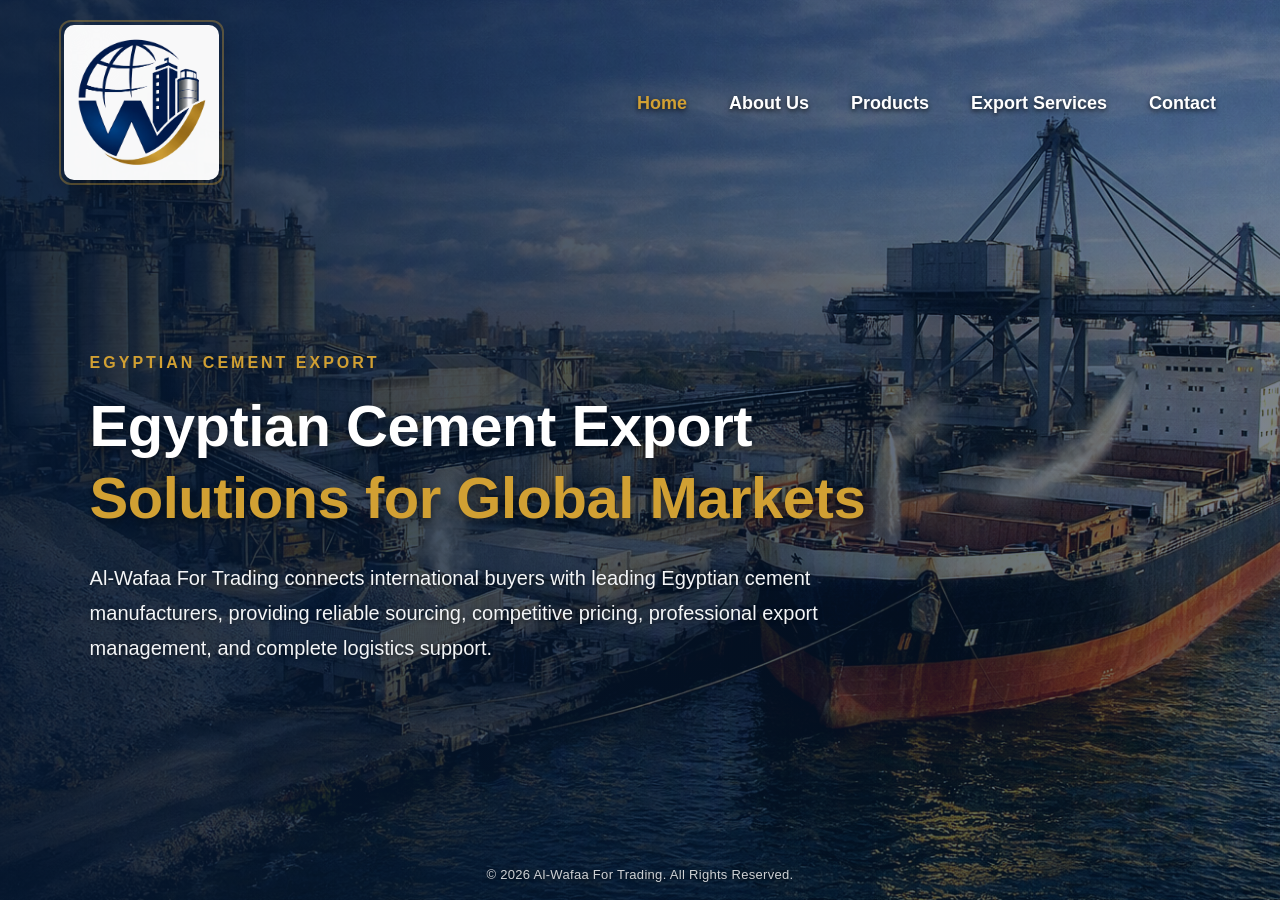
==== index.html @ b7f9a83c "Add files via upload" ====
<!DOCTYPE html>
<html lang="en">

<head>

    <meta charset="UTF-8">

    <meta name="viewport"
          content="width=device-width, initial-scale=1.0">

    <title>
        Al-Wafaa For Trading | Egyptian Cement Export
    </title>

    <meta name="description"
          content="Al-Wafaa For Trading connects international buyers with leading Egyptian cement manufacturers, providing reliable sourcing, competitive pricing, professional export management, and complete logistics support.">

    <link rel="stylesheet" href="style.css">

</head>


<body>

    <!-- =================================================
         FULL-SCREEN HOMEPAGE
         ================================================= -->

    <main class="hero">


        <!-- =================================================
             HERO BACKGROUND OVERLAY
             ================================================= -->

        <div class="hero-overlay"></div>


        <!-- =================================================
             NAVIGATION
             ================================================= -->

        <nav class="navigation">


            <!-- LOGO -->

            <a href="index.html"
               class="logo"
               aria-label="Al-Wafaa For Trading Home">

                <img src="images/logo.png"
                     alt="Al-Wafaa For Trading Logo">

            </a>


            <!-- NAVIGATION LINKS -->

            <div class="nav-links">

                <a href="index.html"
                   class="active">
                    Home
                </a>

                <a href="about.html">
                    About Us
                </a>

                <a href="products.html">
                    Products
                </a>

                <a href="services.html">
                    Export Services
                </a>

                <a href="contact.html">
                    Contact
                </a>

            </div>

        </nav>


        <!-- =================================================
             HERO CONTENT
             ================================================= -->

        <div class="hero-content">

            <div class="hero-text">


                <!-- SMALL LABEL -->

                <div class="hero-label">
                    EGYPTIAN CEMENT EXPORT
                </div>


                <!-- MAIN HEADING -->

                <h1>

                    Egyptian Cement Export

                    <span>
                        Solutions for Global Markets
                    </span>

                </h1>


                <!-- COMPANY DESCRIPTION -->

                <p>
                    Al-Wafaa For Trading connects international
                    buyers with leading Egyptian cement manufacturers,
                    providing reliable sourcing, competitive pricing,
                    professional export management, and complete
                    logistics support.
                </p>


            </div>

        </div>


        <!-- =================================================
             COPYRIGHT
             ================================================= -->

        <div class="copyright">

            © 2026 Al-Wafaa For Trading. All Rights Reserved.

        </div>


    </main>


</body>

</html>
---- style.css ----
/* =====================================================
   AL-WAFAA FOR TRADING
   FULL-SCREEN HOMEPAGE
   ===================================================== */


/* =====================================================
   GENERAL
   ===================================================== */

* {
    margin: 0;
    padding: 0;
    box-sizing: border-box;
}

html,
body {
    width: 100%;
    min-height: 100%;
}

html {
    scroll-behavior: smooth;
}

body {
    font-family: Arial, Helvetica, sans-serif;

    background: #071d3d;

    color: #ffffff;
}

a {
    text-decoration: none;
}


/* =====================================================
   FULL-SCREEN HERO
   ===================================================== */

.hero {

    position: relative;

    width: 100%;

    min-height: 100vh;

    overflow: hidden;

    background-image:
        url("images/cement-port.jpg");

    background-size: cover;

    background-position: center center;

    background-repeat: no-repeat;

    color: #ffffff;
}


/* =====================================================
   DARK BACKGROUND OVERLAY
   ===================================================== */

.hero-overlay {

    position: absolute;

    inset: 0;

    background:
        linear-gradient(
            90deg,
            rgba(5, 24, 50, 0.88) 0%,
            rgba(5, 24, 50, 0.70) 45%,
            rgba(5, 24, 50, 0.52) 100%
        );

    z-index: 1;
}


/* =====================================================
   NAVIGATION
   ===================================================== */

.navigation {

    position: absolute;

    top: 25px;

    left: 0;

    width: 100%;

    height: 155px;

    padding-left: 5%;

    padding-right: 5%;

    display: flex;

    align-items: center;

    justify-content: space-between;

    z-index: 10;
}


/* =====================================================
   LOGO
   ===================================================== */

.logo {

    position: relative;

    width: 155px;

    height: 155px;

    display: flex;

    align-items: center;

    justify-content: center;

    background: rgba(255, 255, 255, 0.97);

    border-radius: 10px;

    padding: 10px;

    flex-shrink: 0;

    overflow: visible;

    animation:
        logoFloat 4s ease-in-out infinite;

    box-shadow:
        0 8px 25px rgba(0, 0, 0, 0.30);
}


/* =====================================================
   LOGO IMAGE
   ===================================================== */

.logo img {

    position: relative;

    z-index: 2;

    width: 135px;

    height: 135px;

    object-fit: contain;

    display: block;
}


/* =====================================================
   GOLD GLOW AROUND LOGO
   ===================================================== */

.logo::before {

    content: "";

    position: absolute;

    inset: -5px;

    border-radius: 12px;

    border: 2px solid rgba(209, 160, 51, 0.65);

    opacity: 0.55;

    animation:
        logoGlow 3s ease-in-out infinite;

    z-index: 0;
}


/* =====================================================
   SOFT LIGHT EFFECT
   ===================================================== */

.logo::after {

    content: "";

    position: absolute;

    width: 35px;

    height: 35px;

    top: 15px;

    left: 15px;

    border-radius: 50%;

    background: rgba(255, 255, 255, 0.70);

    filter: blur(15px);

    opacity: 0.35;

    animation:
        logoLight 4s ease-in-out infinite;

    z-index: 1;
}


/* =====================================================
   LOGO FLOATING ANIMATION
   ===================================================== */

@keyframes logoFloat {

    0% {
        transform: translateY(0);
    }

    50% {
        transform: translateY(-9px);
    }

    100% {
        transform: translateY(0);
    }
}


/* =====================================================
   LOGO GOLD GLOW ANIMATION
   ===================================================== */

@keyframes logoGlow {

    0% {
        opacity: 0.35;

        transform: scale(1);
    }

    50% {
        opacity: 0.80;

        transform: scale(1.025);
    }

    100% {
        opacity: 0.35;

        transform: scale(1);
    }
}


/* =====================================================
   LOGO LIGHT MOVEMENT
   ===================================================== */

@keyframes logoLight {

    0% {
        transform: translate(0, 0);

        opacity: 0.20;
    }

    50% {
        transform: translate(80px, 80px);

        opacity: 0.45;
    }

    100% {
        transform: translate(0, 0);

        opacity: 0.20;
    }
}


/* =====================================================
   NAVIGATION LINKS
   ===================================================== */

.nav-links {

    display: flex;

    align-items: center;

    justify-content: flex-end;

    gap: 42px;

    margin-left: auto;
}


.nav-links a {

    color: #ffffff;

    font-size: 18px;

    font-weight: 600;

    line-height: 1;

    white-space: nowrap;

    padding: 10px 0;

    text-shadow:
        0 2px 5px rgba(0, 0, 0, 0.75);

    transition:
        color 0.3s ease,
        transform 0.3s ease;
}


/* Navigation hover */

.nav-links a:hover {

    color: #d1a033;

    transform: translateY(-2px);
}


/* Active page */

.nav-links a.active {

    color: #d1a033;
}


/* =====================================================
   HERO CONTENT
   ===================================================== */

.hero-content {

    position: relative;

    z-index: 5;

    width: 100%;

    min-height: 100vh;

    display: flex;

    align-items: center;

    justify-content: flex-start;

    padding:
        190px
        7%
        70px;
}


/* =====================================================
   HERO TEXT
   ===================================================== */

.hero-text {

    width: 100%;

    max-width: 900px;
}


/* =====================================================
   HERO LABEL
   ===================================================== */

.hero-label {

    display: inline-block;

    margin-bottom: 22px;

    color: #d1a033;

    font-size: 16px;

    font-weight: 700;

    letter-spacing: 3px;

    text-transform: uppercase;
}


/* =====================================================
   HERO MAIN TITLE
   ===================================================== */

.hero h1 {

    margin-bottom: 30px;

    color: #ffffff;

    font-size: 58px;

    font-weight: 700;

    line-height: 1.12;

    letter-spacing: -0.5px;

    max-width: 900px;

    text-shadow:
        0 3px 10px rgba(0, 0, 0, 0.45);
}


/* Gold second line */

.hero h1 span {

    display: block;

    color: #d1a033;

    margin-top: 7px;
}


/* =====================================================
   HERO DESCRIPTION
   ===================================================== */

.hero p {

    max-width: 790px;

    color: #f3f5f7;

    font-size: 20px;

    line-height: 1.75;

    font-weight: 400;

    text-shadow:
        0 1px 4px rgba(0, 0, 0, 0.50);
}


/* =====================================================
   COPYRIGHT
   ===================================================== */

.copyright {

    position: absolute;

    bottom: 18px;

    left: 0;

    width: 100%;

    text-align: center;

    z-index: 10;

    color: rgba(255, 255, 255, 0.80);

    font-size: 13px;

    font-weight: 400;

    letter-spacing: 0.3px;

    text-shadow:
        0 1px 4px rgba(0, 0, 0, 0.70);
}


/* =====================================================
   LARGE DESKTOP
   ===================================================== */

@media (min-width: 1400px) {

    .navigation {

        top: 30px;

        padding-left: 6%;

        padding-right: 6%;
    }


    /* Larger logo */

    .logo {

        width: 165px;

        height: 165px;
    }


    .logo img {

        width: 145px;

        height: 145px;
    }


    /* Larger navigation */

    .nav-links {

        gap: 48px;
    }


    .nav-links a {

        font-size: 19px;
    }


    /* Hero */

    .hero-content {

        padding-left: 8%;
    }


    .hero h1 {

        font-size: 64px;
    }


    .hero p {

        font-size: 21px;

        max-width: 850px;
    }
}


/* =====================================================
   TABLET
   ===================================================== */

@media (max-width: 1100px) {

    .navigation {

        top: 20px;

        height: 130px;

        padding-left: 4%;

        padding-right: 4%;
    }


    /* Logo */

    .logo {

        width: 125px;

        height: 125px;

        padding: 8px;
    }


    .logo img {

        width: 109px;

        height: 109px;
    }


    /* Navigation */

    .nav-links {

        gap: 25px;
    }


    .nav-links a {

        font-size: 16px;
    }


    /* Hero */

    .hero-content {

        padding:
            165px
            6%
            60px;
    }


    .hero h1 {

        font-size: 46px;
    }


    .hero p {

        font-size: 18px;

        max-width: 700px;
    }
}


/* =====================================================
   SMALL TABLET
   ===================================================== */

@media (max-width: 850px) {

    .navigation {

        height: 110px;
    }


    .logo {

        width: 105px;

        height: 105px;
    }


    .logo img {

        width: 91px;

        height: 91px;
    }


    .nav-links {

        gap: 18px;
    }


    .nav-links a {

        font-size: 14px;
    }


    .hero-content {

        padding-top: 145px;
    }


    .hero h1 {

        font-size: 40px;
    }
}


/* =====================================================
   MOBILE
   ===================================================== */

@media (max-width: 700px) {

    .hero {

        min-height: 100vh;

        background-position: 60% center;
    }


    /* Navigation */

    .navigation {

        top: 15px;

        height: 100px;

        padding-left: 5%;

        padding-right: 5%;

        justify-content: flex-start;
    }


    /* Logo */

    .logo {

        width: 105px;

        height: 105px;

        padding: 7px;

        border-radius: 6px;
    }


    .logo img {

        width: 91px;

        height: 91px;
    }


    /* Hide desktop navigation */

    .nav-links {

        display: none;
    }


    /* Hero */

    .hero-content {

        min-height: 100vh;

        padding:
            145px
            8%
            50px;

        align-items: center;
    }


    /* Label */

    .hero-label {

        font-size: 11px;

        letter-spacing: 2px;

        margin-bottom: 15px;
    }


    /* Heading */

    .hero h1 {

        font-size: 35px;

        line-height: 1.18;

        margin-bottom: 20px;

        letter-spacing: 0;
    }


    .hero h1 span {

        margin-top: 5px;
    }


    /* Description */

    .hero p {

        font-size: 16px;

        line-height: 1.7;

        max-width: 100%;
    }


    /* Copyright */

    .copyright {

        bottom: 12px;

        padding: 0 15px;

        font-size: 11px;
    }
}


/* =====================================================
   VERY SMALL MOBILE
   ===================================================== */

@media (max-width: 400px) {

    .logo {

        width: 90px;

        height: 90px;
    }


    .logo img {

        width: 78px;

        height: 78px;
    }


    .hero-content {

        padding-left: 7%;

        padding-right: 7%;
    }


    .hero h1 {

        font-size: 30px;
    }


    .hero p {

        font-size: 15px;
    }
}


/* =====================================================
   ACCESSIBILITY
   Disable animations when requested by the browser
   ===================================================== */

@media (prefers-reduced-motion: reduce) {

    .logo,
    .logo::before,
    .logo::after {

        animation: none;
    }


    .nav-links a {

        transition: none;
    }
}
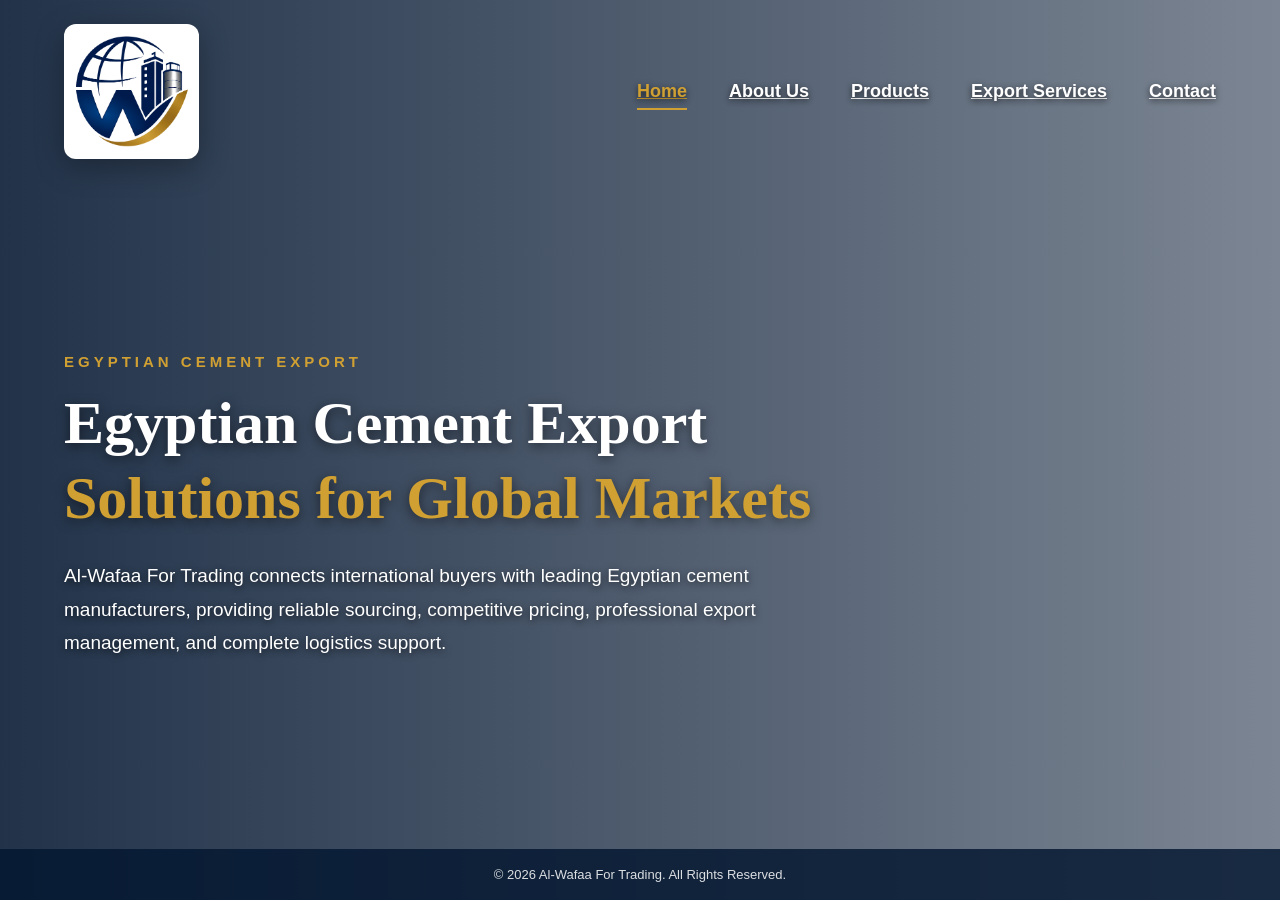
==== commit 48c1c4fe: "Add files via upload" ====
--- a/index.html
+++ b/index.html
@@ -8,12 +8,10 @@
     <meta name="viewport"
           content="width=device-width, initial-scale=1.0">
 
-    <title>
-        Al-Wafaa For Trading | Egyptian Cement Export
-    </title>
+    <title>Al-Wafaa For Trading | Egyptian Cement Export</title>
 
     <meta name="description"
-          content="Al-Wafaa For Trading connects international buyers with leading Egyptian cement manufacturers, providing reliable sourcing, competitive pricing, professional export management, and complete logistics support.">
+          content="Al-Wafaa For Trading connects international buyers with leading Egyptian cement manufacturers, providing reliable sourcing, competitive pricing, professional export management and complete logistics support.">
 
     <link rel="stylesheet" href="style.css">
 
@@ -22,32 +20,32 @@
 
 <body>
 
-    <!-- =================================================
-         FULL-SCREEN HOMEPAGE
-         ================================================= -->
-
-    <main class="hero">
-
-
-        <!-- =================================================
-             HERO BACKGROUND OVERLAY
-             ================================================= -->
-
-        <div class="hero-overlay"></div>
-
-
-        <!-- =================================================
-             NAVIGATION
-             ================================================= -->
-
-        <nav class="navigation">
+
+<!-- =====================================================
+     HERO / MAIN PAGE
+     ===================================================== -->
+
+<section class="hero">
+
+
+    <!-- Background overlay -->
+
+    <div class="hero-overlay"></div>
+
+
+
+    <!-- =================================================
+         HEADER
+         ================================================= -->
+
+    <header class="header">
+
+        <div class="nav-container">
 
 
             <!-- LOGO -->
 
-            <a href="index.html"
-               class="logo"
-               aria-label="Al-Wafaa For Trading Home">
+            <a href="index.html" class="logo">
 
                 <img src="images/logo.png"
                      alt="Al-Wafaa For Trading Logo">
@@ -55,95 +53,227 @@
             </a>
 
 
-            <!-- NAVIGATION LINKS -->
-
-            <div class="nav-links">
+
+            <!-- DESKTOP NAVIGATION -->
+
+            <nav class="navigation"
+                 id="mainNavigation">
 
                 <a href="index.html"
                    class="active">
+
                     Home
+
                 </a>
 
                 <a href="about.html">
+
                     About Us
+
                 </a>
 
                 <a href="products.html">
+
                     Products
+
                 </a>
 
                 <a href="services.html">
+
                     Export Services
+
                 </a>
 
                 <a href="contact.html">
+
                     Contact
-                </a>
-
-            </div>
-
-        </nav>
-
-
-        <!-- =================================================
-             HERO CONTENT
-             ================================================= -->
-
-        <div class="hero-content">
-
-            <div class="hero-text">
-
-
-                <!-- SMALL LABEL -->
-
-                <div class="hero-label">
-                    EGYPTIAN CEMENT EXPORT
-                </div>
-
-
-                <!-- MAIN HEADING -->
-
-                <h1>
-
-                    Egyptian Cement Export
-
-                    <span>
-                        Solutions for Global Markets
-                    </span>
-
-                </h1>
-
-
-                <!-- COMPANY DESCRIPTION -->
-
-                <p>
-                    Al-Wafaa For Trading connects international
-                    buyers with leading Egyptian cement manufacturers,
-                    providing reliable sourcing, competitive pricing,
-                    professional export management, and complete
-                    logistics support.
-                </p>
-
-
-            </div>
+
+                </a>
+
+            </nav>
+
+
+
+            <!-- MOBILE MENU BUTTON -->
+
+            <button class="menu-toggle"
+                    id="menuToggle"
+                    aria-label="Open navigation menu"
+                    aria-expanded="false">
+
+                <span></span>
+                <span></span>
+                <span></span>
+
+            </button>
+
 
         </div>
 
-
-        <!-- =================================================
-             COPYRIGHT
-             ================================================= -->
-
-        <div class="copyright">
-
-            © 2026 Al-Wafaa For Trading. All Rights Reserved.
+    </header>
+
+
+
+    <!-- =================================================
+         MOBILE MENU
+         ================================================= -->
+
+    <div class="mobile-menu"
+         id="mobileMenu">
+
+        <a href="index.html"
+           class="active">
+
+            Home
+
+        </a>
+
+        <a href="about.html">
+
+            About Us
+
+        </a>
+
+        <a href="products.html">
+
+            Products
+
+        </a>
+
+        <a href="services.html">
+
+            Export Services
+
+        </a>
+
+        <a href="contact.html">
+
+            Contact
+
+        </a>
+
+    </div>
+
+
+
+    <!-- =================================================
+         HERO CONTENT
+         ================================================= -->
+
+    <main class="hero-content">
+
+        <div class="hero-text">
+
+
+            <span class="hero-label">
+
+                EGYPTIAN CEMENT EXPORT
+
+            </span>
+
+
+
+            <h1>
+
+                Egyptian Cement Export
+
+                <span>
+
+                    Solutions for Global Markets
+
+                </span>
+
+            </h1>
+
+
+
+            <p>
+
+                Al-Wafaa For Trading connects international
+                buyers with leading Egyptian cement
+                manufacturers, providing reliable sourcing,
+                competitive pricing, professional export
+                management, and complete logistics support.
+
+            </p>
+
 
         </div>
 
-
     </main>
 
 
+
+    <!-- =================================================
+         COPYRIGHT
+         ================================================= -->
+
+    <div class="copyright">
+
+        © 2026 Al-Wafaa For Trading. All Rights Reserved.
+
+    </div>
+
+
+</section>
+
+
+
+<!-- =====================================================
+     MOBILE MENU SCRIPT
+     ===================================================== -->
+
+<script>
+
+const menuToggle =
+    document.getElementById("menuToggle");
+
+const mobileMenu =
+    document.getElementById("mobileMenu");
+
+
+menuToggle.addEventListener("click", function () {
+
+    const isOpen =
+        mobileMenu.classList.toggle("open");
+
+    menuToggle.classList.toggle("open");
+
+    menuToggle.setAttribute(
+        "aria-expanded",
+        isOpen
+    );
+
+});
+
+
+
+/* Close menu after selecting a page */
+
+const mobileLinks =
+    mobileMenu.querySelectorAll("a");
+
+
+mobileLinks.forEach(function(link) {
+
+    link.addEventListener("click", function() {
+
+        mobileMenu.classList.remove("open");
+
+        menuToggle.classList.remove("open");
+
+        menuToggle.setAttribute(
+            "aria-expanded",
+            "false"
+        );
+
+    });
+
+});
+
+</script>
+
+
 </body>
 
 </html>
--- a/style.css
+++ b/style.css
@@ -1,44 +1,46 @@
 /* =====================================================
    AL-WAFAA FOR TRADING
-   FULL-SCREEN HOMEPAGE
-   ===================================================== */
-
-
-/* =====================================================
-   GENERAL
-   ===================================================== */
+   HOME PAGE
+   RESPONSIVE VERSION
+   ===================================================== */
+
 
 * {
+
     margin: 0;
+
     padding: 0;
+
     box-sizing: border-box;
-}
-
-html,
+
+}
+
+
+html {
+
+    scroll-behavior: smooth;
+
+}
+
+
 body {
+
     width: 100%;
+
     min-height: 100%;
-}
-
-html {
-    scroll-behavior: smooth;
-}
-
-body {
-    font-family: Arial, Helvetica, sans-serif;
-
-    background: #071d3d;
-
-    color: #ffffff;
-}
-
-a {
-    text-decoration: none;
-}
-
-
-/* =====================================================
-   FULL-SCREEN HERO
+
+    overflow-x: hidden;
+
+    font-family:
+        Arial,
+        Helvetica,
+        sans-serif;
+
+}
+
+
+/* =====================================================
+   HERO
    ===================================================== */
 
 .hero {
@@ -51,8 +53,14 @@
 
     overflow: hidden;
 
+    display: flex;
+
+    flex-direction: column;
+
+    justify-content: space-between;
+
     background-image:
-        url("images/cement-port.jpg");
+        url("images/hero.png");
 
     background-size: cover;
 
@@ -60,851 +68,856 @@
 
     background-repeat: no-repeat;
 
-    color: #ffffff;
-}
-
-
-/* =====================================================
-   DARK BACKGROUND OVERLAY
-   ===================================================== */
+}
+
+
+/* Dark overlay */
 
 .hero-overlay {
 
     position: absolute;
 
     inset: 0;
+
+    z-index: 1;
 
     background:
         linear-gradient(
             90deg,
-            rgba(5, 24, 50, 0.88) 0%,
-            rgba(5, 24, 50, 0.70) 45%,
-            rgba(5, 24, 50, 0.52) 100%
+            rgba(3, 22, 48, 0.88),
+            rgba(3, 22, 48, 0.52)
         );
 
-    z-index: 1;
-}
-
-
-/* =====================================================
-   NAVIGATION
+}
+
+
+/* =====================================================
+   HEADER
+   ===================================================== */
+
+.header {
+
+    position: relative;
+
+    z-index: 20;
+
+    width: 100%;
+
+    padding: 24px 5%;
+
+}
+
+
+.nav-container {
+
+    width: 100%;
+
+    max-width: 1400px;
+
+    margin: auto;
+
+    display: flex;
+
+    align-items: center;
+
+    justify-content: space-between;
+
+}
+
+
+/* =====================================================
+   LOGO
+   ===================================================== */
+
+.logo {
+
+    width: 135px;
+
+    height: 135px;
+
+    padding: 8px;
+
+    display: flex;
+
+    align-items: center;
+
+    justify-content: center;
+
+    background: #ffffff;
+
+    border-radius: 12px;
+
+    box-shadow:
+        0 8px 30px rgba(0, 0, 0, 0.30);
+
+    transition:
+        transform 0.3s ease,
+        box-shadow 0.3s ease;
+
+}
+
+
+.logo:hover {
+
+    transform: translateY(-4px);
+
+    box-shadow:
+        0 12px 35px rgba(0, 0, 0, 0.40);
+
+}
+
+
+.logo img {
+
+    display: block;
+
+    width: 100%;
+
+    height: 100%;
+
+    object-fit: contain;
+
+}
+
+
+
+/* =====================================================
+   DESKTOP NAVIGATION
    ===================================================== */
 
 .navigation {
 
+    display: flex;
+
+    align-items: center;
+
+    gap: 42px;
+
+}
+
+
+.navigation a {
+
+    position: relative;
+
+    color: #ffffff;
+
+    font-size: 18px;
+
+    font-weight: 600;
+
+    white-space: nowrap;
+
+    text-shadow:
+        0 2px 6px rgba(0, 0, 0, 0.7);
+
+    transition:
+        color 0.3s ease;
+
+}
+
+
+.navigation a::after {
+
+    content: "";
+
     position: absolute;
 
-    top: 25px;
-
     left: 0;
 
+    bottom: -8px;
+
+    width: 0;
+
+    height: 2px;
+
+    background: #d1a033;
+
+    transition:
+        width 0.3s ease;
+
+}
+
+
+.navigation a:hover {
+
+    color: #d1a033;
+
+}
+
+
+.navigation a:hover::after {
+
     width: 100%;
 
-    height: 155px;
-
-    padding-left: 5%;
-
-    padding-right: 5%;
+}
+
+
+.navigation a.active {
+
+    color: #d1a033;
+
+}
+
+
+.navigation a.active::after {
+
+    width: 100%;
+
+}
+
+
+
+/* =====================================================
+   MOBILE MENU BUTTON
+   ===================================================== */
+
+.menu-toggle {
+
+    display: none;
+
+    width: 52px;
+
+    height: 52px;
+
+    padding: 11px;
+
+    border: 1px solid
+        rgba(255, 255, 255, 0.5);
+
+    border-radius: 8px;
+
+    background:
+        rgba(5, 24, 50, 0.78);
+
+    cursor: pointer;
+
+    flex-direction: column;
+
+    align-items: center;
+
+    justify-content: center;
+
+    gap: 6px;
+
+}
+
+
+.menu-toggle span {
+
+    display: block;
+
+    width: 26px;
+
+    height: 2px;
+
+    background: #ffffff;
+
+    transition:
+        transform 0.3s ease,
+        opacity 0.3s ease;
+
+}
+
+
+.menu-toggle.open span:nth-child(1) {
+
+    transform:
+        translateY(8px)
+        rotate(45deg);
+
+}
+
+
+.menu-toggle.open span:nth-child(2) {
+
+    opacity: 0;
+
+}
+
+
+.menu-toggle.open span:nth-child(3) {
+
+    transform:
+        translateY(-8px)
+        rotate(-45deg);
+
+}
+
+
+
+/* =====================================================
+   MOBILE MENU PANEL
+   ===================================================== */
+
+.mobile-menu {
+
+    position: absolute;
+
+    top: 115px;
+
+    right: 5%;
+
+    z-index: 30;
+
+    width: 260px;
+
+    padding: 12px;
+
+    display: none;
+
+    flex-direction: column;
+
+    background:
+        rgba(5, 24, 50, 0.97);
+
+    border:
+        1px solid
+        rgba(255, 255, 255, 0.18);
+
+    border-radius: 10px;
+
+    box-shadow:
+        0 15px 35px
+        rgba(0, 0, 0, 0.35);
+
+}
+
+
+.mobile-menu.open {
 
     display: flex;
 
-    align-items: center;
-
-    justify-content: space-between;
+}
+
+
+.mobile-menu a {
+
+    padding: 15px 17px;
+
+    color: #ffffff;
+
+    border-bottom:
+        1px solid
+        rgba(255, 255, 255, 0.10);
+
+    font-size: 16px;
+
+    font-weight: 600;
+
+    transition:
+        color 0.25s ease,
+        background 0.25s ease;
+
+}
+
+
+.mobile-menu a:last-child {
+
+    border-bottom: none;
+
+}
+
+
+.mobile-menu a:hover {
+
+    color: #d1a033;
+
+    background:
+        rgba(255, 255, 255, 0.05);
+
+}
+
+
+.mobile-menu a.active {
+
+    color: #d1a033;
+
+}
+
+
+
+/* =====================================================
+   HERO CONTENT
+   ===================================================== */
+
+.hero-content {
+
+    position: relative;
+
+    z-index: 5;
+
+    width: 90%;
+
+    max-width: 1200px;
+
+    margin: auto;
+
+    padding: 70px 0 90px;
+
+}
+
+
+.hero-text {
+
+    max-width: 850px;
+
+}
+
+
+.hero-label {
+
+    display: block;
+
+    margin-bottom: 20px;
+
+    color: #d1a033;
+
+    font-size: 15px;
+
+    font-weight: 700;
+
+    letter-spacing: 4px;
+
+}
+
+
+.hero-text h1 {
+
+    margin: 0;
+
+    color: #ffffff;
+
+    font-family:
+        Georgia,
+        "Times New Roman",
+        serif;
+
+    font-size: 60px;
+
+    line-height: 1.12;
+
+    text-shadow:
+        0 3px 12px rgba(0, 0, 0, 0.5);
+
+}
+
+
+.hero-text h1 span {
+
+    display: block;
+
+    margin-top: 8px;
+
+    color: #d1a033;
+
+}
+
+
+.hero-text p {
+
+    max-width: 760px;
+
+    margin-top: 27px;
+
+    color: #ffffff;
+
+    font-size: 19px;
+
+    line-height: 1.75;
+
+    text-shadow:
+        0 2px 7px rgba(0, 0, 0, 0.65);
+
+}
+
+
+
+/* =====================================================
+   COPYRIGHT
+   ===================================================== */
+
+.copyright {
+
+    position: relative;
 
     z-index: 10;
-}
-
-
-/* =====================================================
-   LOGO
-   ===================================================== */
-
-.logo {
-
-    position: relative;
-
-    width: 155px;
-
-    height: 155px;
-
-    display: flex;
-
-    align-items: center;
-
-    justify-content: center;
-
-    background: rgba(255, 255, 255, 0.97);
-
-    border-radius: 10px;
-
-    padding: 10px;
-
-    flex-shrink: 0;
-
-    overflow: visible;
-
-    animation:
-        logoFloat 4s ease-in-out infinite;
-
-    box-shadow:
-        0 8px 25px rgba(0, 0, 0, 0.30);
-}
-
-
-/* =====================================================
-   LOGO IMAGE
-   ===================================================== */
-
-.logo img {
-
-    position: relative;
-
-    z-index: 2;
-
-    width: 135px;
-
-    height: 135px;
-
-    object-fit: contain;
-
-    display: block;
-}
-
-
-/* =====================================================
-   GOLD GLOW AROUND LOGO
-   ===================================================== */
-
-.logo::before {
-
-    content: "";
-
-    position: absolute;
-
-    inset: -5px;
-
-    border-radius: 12px;
-
-    border: 2px solid rgba(209, 160, 51, 0.65);
-
-    opacity: 0.55;
-
-    animation:
-        logoGlow 3s ease-in-out infinite;
-
-    z-index: 0;
-}
-
-
-/* =====================================================
-   SOFT LIGHT EFFECT
-   ===================================================== */
-
-.logo::after {
-
-    content: "";
-
-    position: absolute;
-
-    width: 35px;
-
-    height: 35px;
-
-    top: 15px;
-
-    left: 15px;
-
-    border-radius: 50%;
-
-    background: rgba(255, 255, 255, 0.70);
-
-    filter: blur(15px);
-
-    opacity: 0.35;
-
-    animation:
-        logoLight 4s ease-in-out infinite;
-
-    z-index: 1;
-}
-
-
-/* =====================================================
-   LOGO FLOATING ANIMATION
-   ===================================================== */
-
-@keyframes logoFloat {
-
-    0% {
-        transform: translateY(0);
-    }
-
-    50% {
-        transform: translateY(-9px);
-    }
-
-    100% {
-        transform: translateY(0);
-    }
-}
-
-
-/* =====================================================
-   LOGO GOLD GLOW ANIMATION
-   ===================================================== */
-
-@keyframes logoGlow {
-
-    0% {
-        opacity: 0.35;
-
-        transform: scale(1);
-    }
-
-    50% {
-        opacity: 0.80;
-
-        transform: scale(1.025);
-    }
-
-    100% {
-        opacity: 0.35;
-
-        transform: scale(1);
-    }
-}
-
-
-/* =====================================================
-   LOGO LIGHT MOVEMENT
-   ===================================================== */
-
-@keyframes logoLight {
-
-    0% {
-        transform: translate(0, 0);
-
-        opacity: 0.20;
-    }
-
-    50% {
-        transform: translate(80px, 80px);
-
-        opacity: 0.45;
-    }
-
-    100% {
-        transform: translate(0, 0);
-
-        opacity: 0.20;
-    }
-}
-
-
-/* =====================================================
-   NAVIGATION LINKS
-   ===================================================== */
-
-.nav-links {
-
-    display: flex;
-
-    align-items: center;
-
-    justify-content: flex-end;
-
-    gap: 42px;
-
-    margin-left: auto;
-}
-
-
-.nav-links a {
-
-    color: #ffffff;
-
-    font-size: 18px;
-
-    font-weight: 600;
-
-    line-height: 1;
-
-    white-space: nowrap;
-
-    padding: 10px 0;
-
-    text-shadow:
-        0 2px 5px rgba(0, 0, 0, 0.75);
-
-    transition:
-        color 0.3s ease,
-        transform 0.3s ease;
-}
-
-
-/* Navigation hover */
-
-.nav-links a:hover {
-
-    color: #d1a033;
-
-    transform: translateY(-2px);
-}
-
-
-/* Active page */
-
-.nav-links a.active {
-
-    color: #d1a033;
-}
-
-
-/* =====================================================
-   HERO CONTENT
-   ===================================================== */
-
-.hero-content {
-
-    position: relative;
-
-    z-index: 5;
 
     width: 100%;
 
-    min-height: 100vh;
-
-    display: flex;
-
-    align-items: center;
-
-    justify-content: flex-start;
-
-    padding:
-        190px
-        7%
-        70px;
-}
-
-
-/* =====================================================
-   HERO TEXT
-   ===================================================== */
-
-.hero-text {
-
-    width: 100%;
-
-    max-width: 900px;
-}
-
-
-/* =====================================================
-   HERO LABEL
-   ===================================================== */
-
-.hero-label {
-
-    display: inline-block;
-
-    margin-bottom: 22px;
-
-    color: #d1a033;
-
-    font-size: 16px;
-
-    font-weight: 700;
-
-    letter-spacing: 3px;
-
-    text-transform: uppercase;
-}
-
-
-/* =====================================================
-   HERO MAIN TITLE
-   ===================================================== */
-
-.hero h1 {
-
-    margin-bottom: 30px;
-
-    color: #ffffff;
-
-    font-size: 58px;
-
-    font-weight: 700;
-
-    line-height: 1.12;
-
-    letter-spacing: -0.5px;
-
-    max-width: 900px;
-
-    text-shadow:
-        0 3px 10px rgba(0, 0, 0, 0.45);
-}
-
-
-/* Gold second line */
-
-.hero h1 span {
-
-    display: block;
-
-    color: #d1a033;
-
-    margin-top: 7px;
-}
-
-
-/* =====================================================
-   HERO DESCRIPTION
-   ===================================================== */
-
-.hero p {
-
-    max-width: 790px;
-
-    color: #f3f5f7;
-
-    font-size: 20px;
-
-    line-height: 1.75;
-
-    font-weight: 400;
-
-    text-shadow:
-        0 1px 4px rgba(0, 0, 0, 0.50);
-}
-
-
-/* =====================================================
-   COPYRIGHT
-   ===================================================== */
-
-.copyright {
-
-    position: absolute;
-
-    bottom: 18px;
-
-    left: 0;
-
-    width: 100%;
+    padding: 18px 20px;
+
+    color:
+        rgba(255, 255, 255, 0.85);
+
+    background:
+        rgba(3, 22, 48, 0.82);
+
+    font-size: 13px;
 
     text-align: center;
 
-    z-index: 10;
-
-    color: rgba(255, 255, 255, 0.80);
-
-    font-size: 13px;
-
-    font-weight: 400;
-
-    letter-spacing: 0.3px;
-
-    text-shadow:
-        0 1px 4px rgba(0, 0, 0, 0.70);
-}
-
-
-/* =====================================================
-   LARGE DESKTOP
-   ===================================================== */
-
-@media (min-width: 1400px) {
+}
+
+
+
+/* =====================================================
+   LARGE TABLETS
+   ===================================================== */
+
+@media (max-width: 1100px) {
+
 
     .navigation {
 
-        top: 30px;
-
-        padding-left: 6%;
-
-        padding-right: 6%;
-    }
-
-
-    /* Larger logo */
+        gap: 25px;
+
+    }
+
+
+    .navigation a {
+
+        font-size: 15px;
+
+    }
+
 
     .logo {
 
-        width: 165px;
-
-        height: 165px;
+        width: 115px;
+
+        height: 115px;
+
+    }
+
+
+    .hero-text h1 {
+
+        font-size: 52px;
+
+    }
+
+
+}
+
+
+
+/* =====================================================
+   MOBILE / ANDROID
+   ===================================================== */
+
+@media (max-width: 700px) {
+
+
+    .hero {
+
+        min-height: 100vh;
+
+        background-position:
+            58% center;
+
+    }
+
+
+    .hero-overlay {
+
+        background:
+            linear-gradient(
+                180deg,
+                rgba(3, 22, 48, 0.72),
+                rgba(3, 22, 48, 0.70)
+            );
+
+    }
+
+
+
+    /* HEADER */
+
+    .header {
+
+        padding: 16px 5%;
+
+    }
+
+
+    .nav-container {
+
+        align-items: flex-start;
+
+    }
+
+
+
+    /* MOBILE LOGO */
+
+    .logo {
+
+        width: 92px;
+
+        height: 92px;
+
+        padding: 6px;
+
+        border-radius: 10px;
+
     }
 
 
     .logo img {
 
-        width: 145px;
-
-        height: 145px;
-    }
-
-
-    /* Larger navigation */
-
-    .nav-links {
-
-        gap: 48px;
-    }
-
-
-    .nav-links a {
-
-        font-size: 19px;
-    }
-
-
-    /* Hero */
+        width: 100%;
+
+        height: 100%;
+
+    }
+
+
+
+    /* Hide desktop navigation */
+
+    .navigation {
+
+        display: none;
+
+    }
+
+
+
+    /* Show hamburger */
+
+    .menu-toggle {
+
+        display: flex;
+
+        margin-top: 3px;
+
+    }
+
+
+
+    /* Mobile menu */
+
+    .mobile-menu {
+
+        top: 118px;
+
+        right: 5%;
+
+    }
+
+
+
+    /* HERO */
 
     .hero-content {
 
-        padding-left: 8%;
-    }
-
-
-    .hero h1 {
-
-        font-size: 64px;
-    }
-
-
-    .hero p {
-
-        font-size: 21px;
-
-        max-width: 850px;
-    }
-}
-
-
-/* =====================================================
-   TABLET
-   ===================================================== */
-
-@media (max-width: 1100px) {
-
-    .navigation {
-
-        top: 20px;
-
-        height: 130px;
-
-        padding-left: 4%;
-
-        padding-right: 4%;
-    }
-
-
-    /* Logo */
+        width: 90%;
+
+        margin: 0 auto;
+
+        padding:
+            55px 0 70px;
+
+    }
+
+
+    .hero-text {
+
+        width: 100%;
+
+        max-width: none;
+
+    }
+
+
+    .hero-label {
+
+        margin-bottom: 16px;
+
+        font-size: 12px;
+
+        letter-spacing: 2.5px;
+
+    }
+
+
+    .hero-text h1 {
+
+        width: 100%;
+
+        font-size: 38px;
+
+        line-height: 1.15;
+
+        overflow-wrap: break-word;
+
+    }
+
+
+    .hero-text h1 span {
+
+        margin-top: 8px;
+
+    }
+
+
+    .hero-text p {
+
+        width: 100%;
+
+        margin-top: 22px;
+
+        font-size: 16px;
+
+        line-height: 1.75;
+
+    }
+
+
+
+    /* COPYRIGHT */
+
+    .copyright {
+
+        padding: 15px 10px;
+
+        font-size: 11px;
+
+    }
+
+}
+
+
+
+/* =====================================================
+   SMALL ANDROID PHONES
+   ===================================================== */
+
+@media (max-width: 430px) {
+
+
+    .header {
+
+        padding:
+            14px 5%;
+
+    }
+
 
     .logo {
 
-        width: 125px;
-
-        height: 125px;
-
-        padding: 8px;
-    }
-
-
-    .logo img {
-
-        width: 109px;
-
-        height: 109px;
-    }
-
-
-    /* Navigation */
-
-    .nav-links {
-
-        gap: 25px;
-    }
-
-
-    .nav-links a {
-
-        font-size: 16px;
-    }
-
-
-    /* Hero */
+        width: 82px;
+
+        height: 82px;
+
+    }
+
+
+    .menu-toggle {
+
+        width: 47px;
+
+        height: 47px;
+
+    }
+
+
+    .mobile-menu {
+
+        top: 105px;
+
+        width: 240px;
+
+    }
+
+
+    .mobile-menu a {
+
+        padding: 13px 15px;
+
+        font-size: 15px;
+
+    }
+
 
     .hero-content {
 
+        width: 88%;
+
         padding:
-            165px
-            6%
-            60px;
-    }
-
-
-    .hero h1 {
-
-        font-size: 46px;
-    }
-
-
-    .hero p {
-
-        font-size: 18px;
-
-        max-width: 700px;
-    }
-}
-
-
-/* =====================================================
-   SMALL TABLET
-   ===================================================== */
-
-@media (max-width: 850px) {
-
-    .navigation {
-
-        height: 110px;
-    }
+            45px 0 60px;
+
+    }
+
+
+    .hero-label {
+
+        font-size: 10px;
+
+        letter-spacing: 2px;
+
+    }
+
+
+    .hero-text h1 {
+
+        font-size: 32px;
+
+        line-height: 1.16;
+
+    }
+
+
+    .hero-text p {
+
+        font-size: 15px;
+
+        line-height: 1.7;
+
+    }
+
+
+}
+
+
+
+/* =====================================================
+   VERY SMALL PHONES
+   ===================================================== */
+
+@media (max-width: 360px) {
 
 
     .logo {
 
-        width: 105px;
-
-        height: 105px;
-    }
-
-
-    .logo img {
-
-        width: 91px;
-
-        height: 91px;
-    }
-
-
-    .nav-links {
-
-        gap: 18px;
-    }
-
-
-    .nav-links a {
+        width: 76px;
+
+        height: 76px;
+
+    }
+
+
+    .menu-toggle {
+
+        width: 44px;
+
+        height: 44px;
+
+    }
+
+
+    .hero-text h1 {
+
+        font-size: 29px;
+
+    }
+
+
+    .hero-text p {
 
         font-size: 14px;
-    }
-
-
-    .hero-content {
-
-        padding-top: 145px;
-    }
-
-
-    .hero h1 {
-
-        font-size: 40px;
-    }
-}
-
-
-/* =====================================================
-   MOBILE
-   ===================================================== */
-
-@media (max-width: 700px) {
-
-    .hero {
-
-        min-height: 100vh;
-
-        background-position: 60% center;
-    }
-
-
-    /* Navigation */
-
-    .navigation {
-
-        top: 15px;
-
-        height: 100px;
-
-        padding-left: 5%;
-
-        padding-right: 5%;
-
-        justify-content: flex-start;
-    }
-
-
-    /* Logo */
-
-    .logo {
-
-        width: 105px;
-
-        height: 105px;
-
-        padding: 7px;
-
-        border-radius: 6px;
-    }
-
-
-    .logo img {
-
-        width: 91px;
-
-        height: 91px;
-    }
-
-
-    /* Hide desktop navigation */
-
-    .nav-links {
-
-        display: none;
-    }
-
-
-    /* Hero */
-
-    .hero-content {
-
-        min-height: 100vh;
-
-        padding:
-            145px
-            8%
-            50px;
-
-        align-items: center;
-    }
-
-
-    /* Label */
-
-    .hero-label {
-
-        font-size: 11px;
-
-        letter-spacing: 2px;
-
-        margin-bottom: 15px;
-    }
-
-
-    /* Heading */
-
-    .hero h1 {
-
-        font-size: 35px;
-
-        line-height: 1.18;
-
-        margin-bottom: 20px;
-
-        letter-spacing: 0;
-    }
-
-
-    .hero h1 span {
-
-        margin-top: 5px;
-    }
-
-
-    /* Description */
-
-    .hero p {
-
-        font-size: 16px;
-
-        line-height: 1.7;
-
-        max-width: 100%;
-    }
-
-
-    /* Copyright */
-
-    .copyright {
-
-        bottom: 12px;
-
-        padding: 0 15px;
-
-        font-size: 11px;
-    }
-}
-
-
-/* =====================================================
-   VERY SMALL MOBILE
-   ===================================================== */
-
-@media (max-width: 400px) {
-
-    .logo {
-
-        width: 90px;
-
-        height: 90px;
-    }
-
-
-    .logo img {
-
-        width: 78px;
-
-        height: 78px;
-    }
-
-
-    .hero-content {
-
-        padding-left: 7%;
-
-        padding-right: 7%;
-    }
-
-
-    .hero h1 {
-
-        font-size: 30px;
-    }
-
-
-    .hero p {
-
-        font-size: 15px;
-    }
-}
-
-
-/* =====================================================
-   ACCESSIBILITY
-   Disable animations when requested by the browser
-   ===================================================== */
-
-@media (prefers-reduced-motion: reduce) {
-
-    .logo,
-    .logo::before,
-    .logo::after {
-
-        animation: none;
-    }
-
-
-    .nav-links a {
-
-        transition: none;
-    }
+
+    }
+
 }
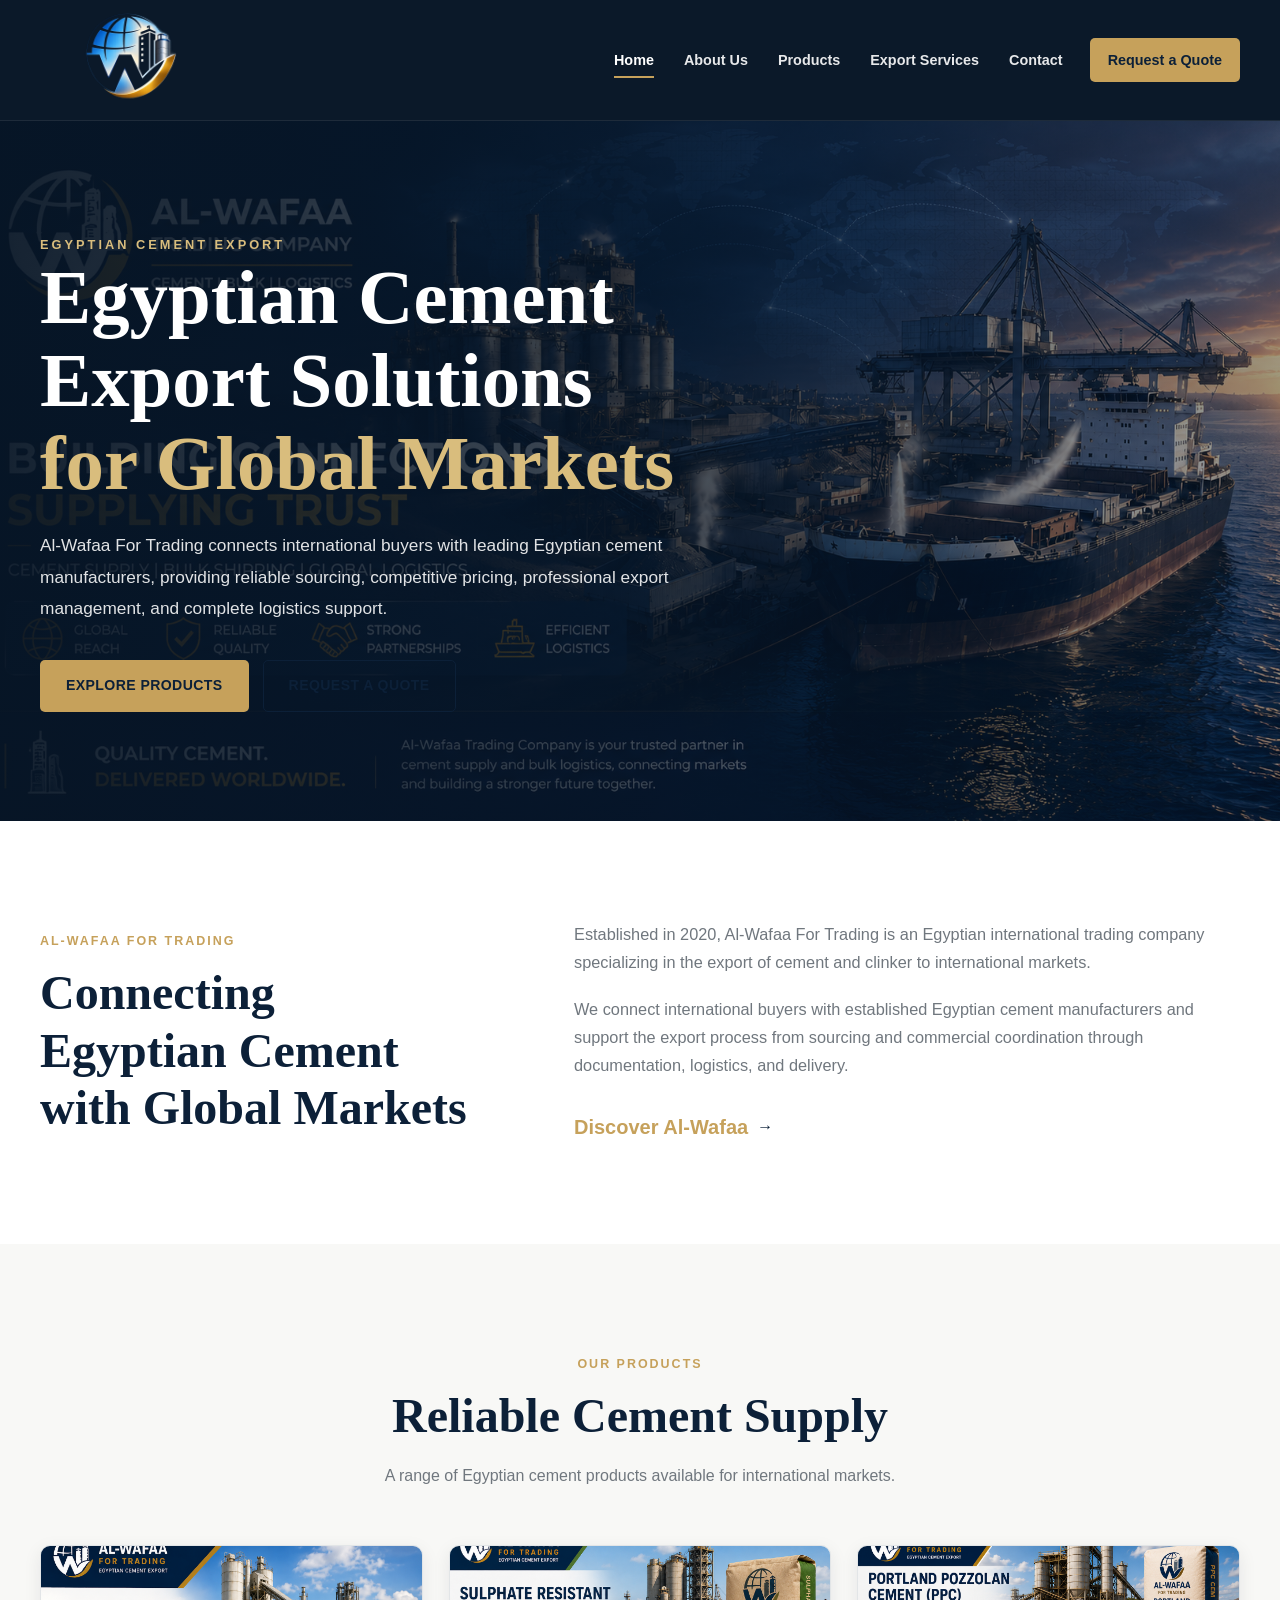
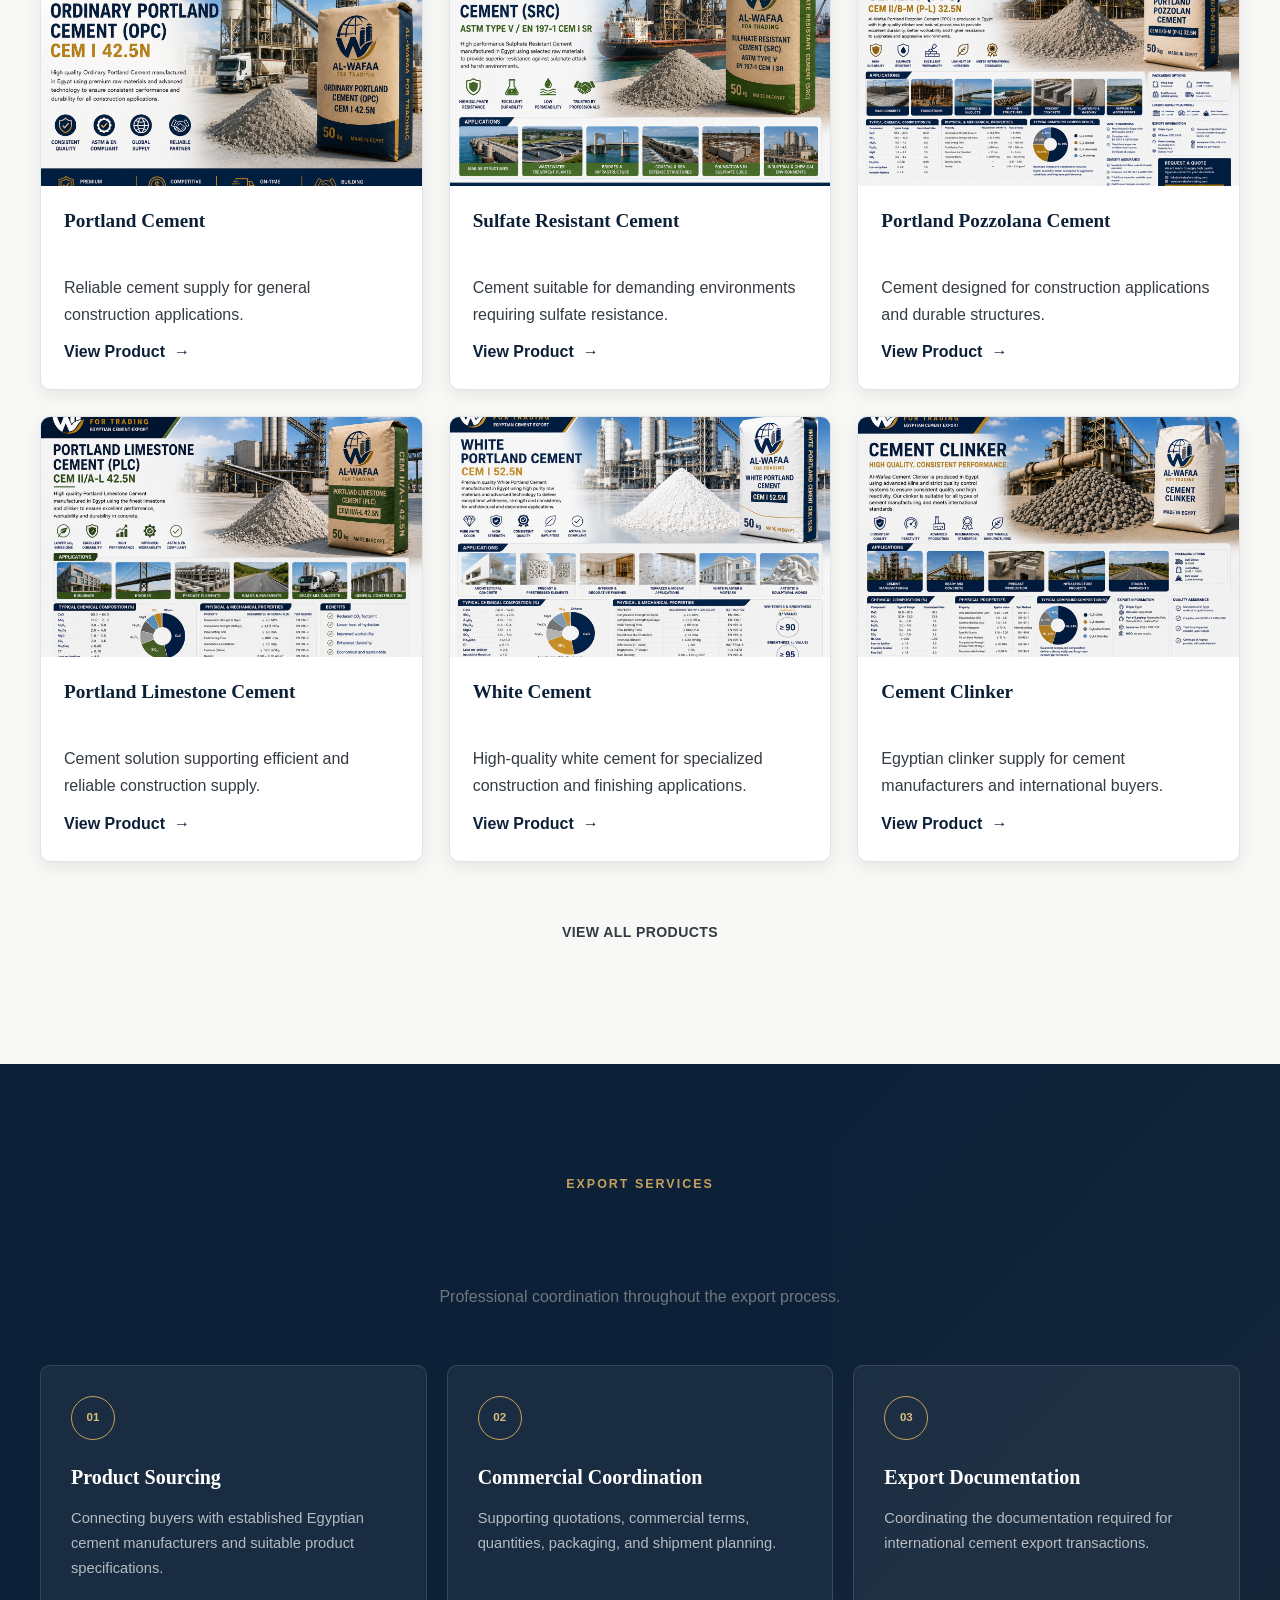
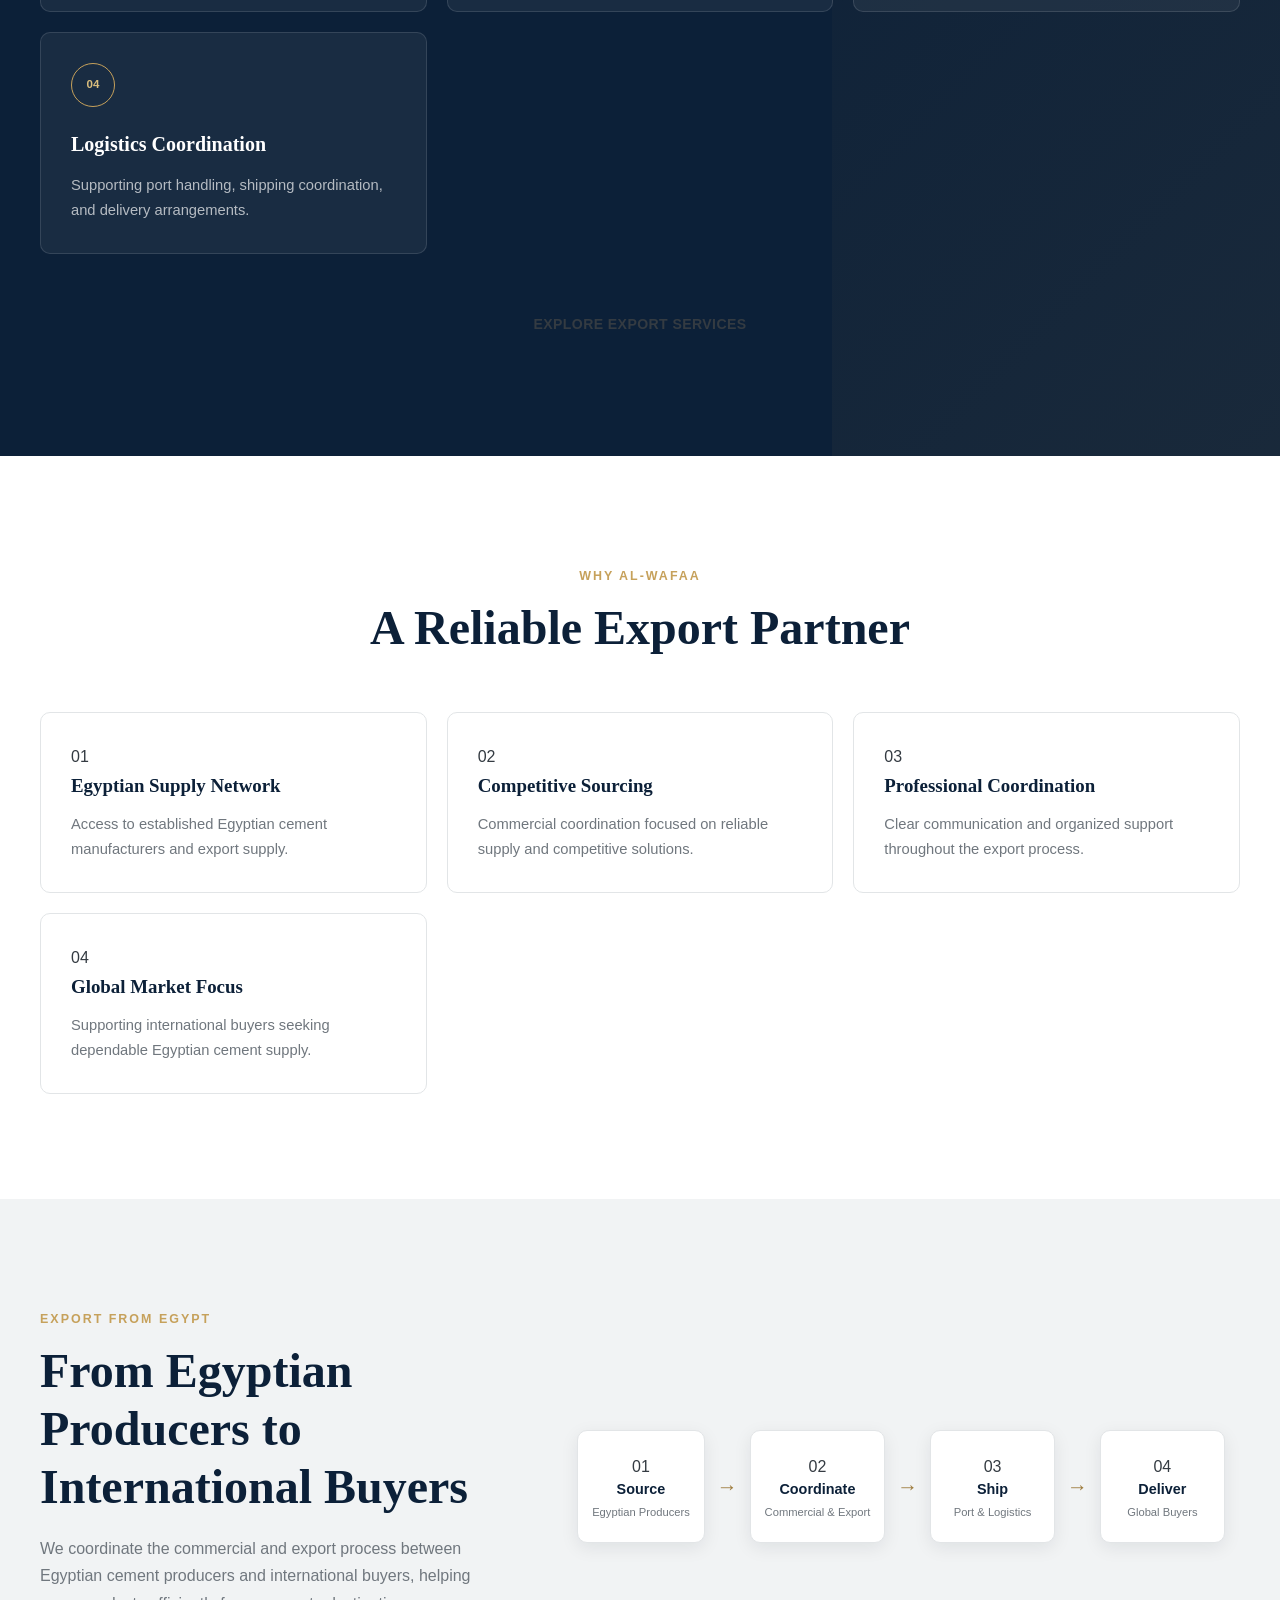
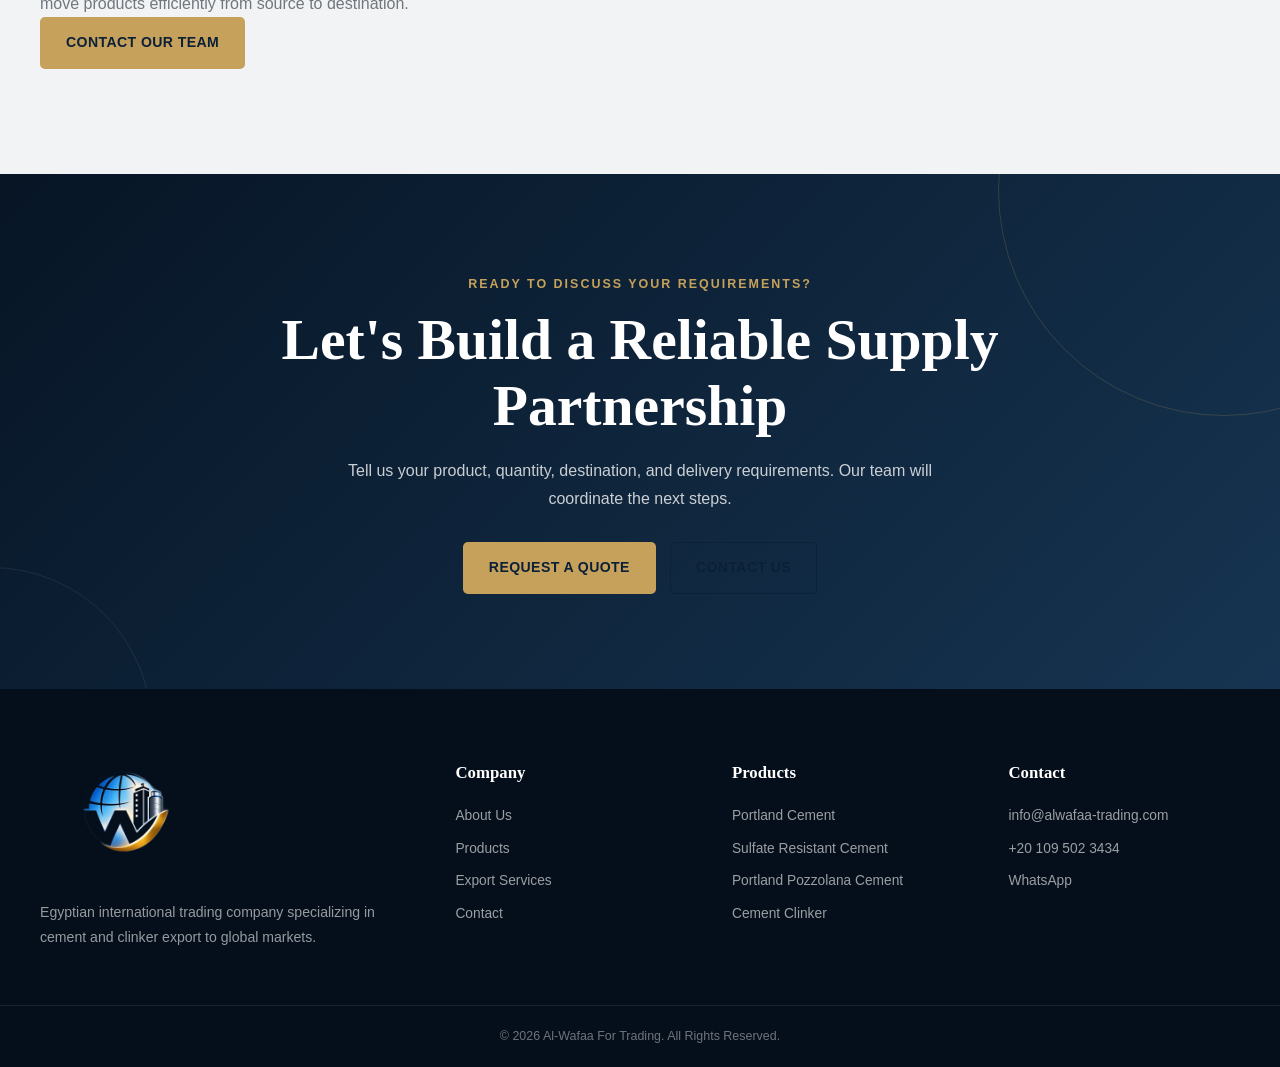
==== commit 810a5c2c: "Add files via upload" ====
--- a/index.html
+++ b/index.html
@@ -5,15 +5,82 @@
 
     <meta charset="UTF-8">
 
-    <meta name="viewport"
-          content="width=device-width, initial-scale=1.0">
-
-    <title>Al-Wafaa For Trading | Egyptian Cement Export</title>
-
-    <meta name="description"
-          content="Al-Wafaa For Trading connects international buyers with leading Egyptian cement manufacturers, providing reliable sourcing, competitive pricing, professional export management and complete logistics support.">
-
-    <link rel="stylesheet" href="style.css">
+    <meta
+        name="viewport"
+        content="width=device-width, initial-scale=1.0"
+    >
+
+    <title>
+        Al-Wafaa For Trading | Egyptian Cement Export
+    </title>
+
+    <meta
+        name="description"
+        content="Al-Wafaa For Trading connects international buyers with leading Egyptian cement manufacturers, providing reliable sourcing, competitive pricing, professional export management, and logistics support."
+    >
+
+    <meta
+        name="keywords"
+        content="Egyptian cement export, cement exporter Egypt, cement supplier Egypt, clinker export, Portland cement, cement trading"
+    >
+
+    <meta name="author" content="Al-Wafaa For Trading">
+
+    <meta name="theme-color" content="#071525">
+
+    <!-- Favicon -->
+    <link
+        rel="icon"
+        type="image/png"
+        href="images/favicon.png"
+    >
+
+    <!-- Main CSS -->
+    <link
+        rel="stylesheet"
+        href="css/style.css"
+    >
+
+    <link
+        rel="stylesheet"
+        href="css/responsive.css"
+    >
+
+    <link
+        rel="stylesheet"
+        href="css/pages.css"
+    >
+
+
+    <!-- =====================================================
+         GOOGLE ANALYTICS
+         ===================================================== -->
+
+    <script
+        async
+        src="https://www.googletagmanager.com/gtag/js?id=G-97PBZYNLEC">
+    </script>
+
+    <script>
+
+        window.dataLayer =
+            window.dataLayer || [];
+
+        function gtag() {
+            dataLayer.push(arguments);
+        }
+
+        gtag(
+            'js',
+            new Date()
+        );
+
+        gtag(
+            'config',
+            'G-97PBZYNLEC'
+        );
+
+    </script>
 
 </head>
 
@@ -21,257 +88,1173 @@
 <body>
 
 
-<!-- =====================================================
-     HERO / MAIN PAGE
-     ===================================================== -->
-
-<section class="hero">
-
-
-    <!-- Background overlay -->
-
-    <div class="hero-overlay"></div>
-
-
-
-    <!-- =================================================
-         HEADER
-         ================================================= -->
-
-    <header class="header">
-
-        <div class="nav-container">
-
-
-            <!-- LOGO -->
-
-            <a href="index.html" class="logo">
-
-                <img src="images/logo.png"
-                     alt="Al-Wafaa For Trading Logo">
-
-            </a>
-
-
-
-            <!-- DESKTOP NAVIGATION -->
-
-            <nav class="navigation"
-                 id="mainNavigation">
-
-                <a href="index.html"
-                   class="active">
-
-                    Home
-
+<!-- =========================================================
+     HEADER
+     ========================================================= -->
+
+<header class="site-header">
+
+    <div class="header-container">
+
+
+        <!-- LOGO -->
+
+        <a
+            href="index.html"
+            class="site-logo"
+            aria-label="Al-Wafaa For Trading Home"
+        >
+
+            <img
+                src="images/logo.png"
+                alt="Al-Wafaa For Trading"
+            >
+
+        </a>
+
+
+        <!-- DESKTOP NAVIGATION -->
+
+        <nav
+            class="desktop-navigation"
+            aria-label="Main navigation"
+        >
+
+            <a
+                href="index.html"
+                class="active"
+            >
+                Home
+            </a>
+
+            <a href="about.html">
+                About Us
+            </a>
+
+            <a href="products.html">
+                Products
+            </a>
+
+            <a href="services.html">
+                Export Services
+            </a>
+
+            <a href="contact.html">
+                Contact
+            </a>
+
+            <a
+                href="rfq.html"
+                class="nav-quote"
+            >
+                Request a Quote
+            </a>
+
+        </nav>
+
+
+        <!-- MOBILE MENU BUTTON -->
+
+        <button
+            class="mobile-menu-button"
+            id="mobileMenuButton"
+            type="button"
+            aria-label="Open navigation menu"
+            aria-expanded="false"
+            aria-controls="mobileNavigation"
+        >
+
+            <span></span>
+            <span></span>
+            <span></span>
+
+        </button>
+
+    </div>
+
+
+    <!-- MOBILE NAVIGATION -->
+
+    <nav
+        class="mobile-navigation"
+        id="mobileNavigation"
+        aria-label="Mobile navigation"
+    >
+
+        <a
+            href="index.html"
+            class="active"
+        >
+            Home
+        </a>
+
+        <a href="about.html">
+            About Us
+        </a>
+
+        <a href="products.html">
+            Products
+        </a>
+
+        <a href="services.html">
+            Export Services
+        </a>
+
+        <a href="contact.html">
+            Contact
+        </a>
+
+        <a
+            href="rfq.html"
+            class="mobile-quote"
+        >
+            Request a Quote
+        </a>
+
+    </nav>
+
+</header>
+
+
+
+<!-- =========================================================
+     MAIN
+     ========================================================= -->
+
+<main>
+
+
+    <!-- =====================================================
+         HERO
+         ===================================================== -->
+
+    <section
+        class="hero-section"
+        id="home"
+    >
+
+        <div class="hero-overlay"></div>
+
+
+        <div class="hero-container">
+
+            <div class="hero-content">
+
+
+                <span class="hero-eyebrow">
+
+                    EGYPTIAN CEMENT EXPORT
+
+                </span>
+
+
+                <h1>
+
+                    Egyptian Cement
+                    <br>
+
+                    Export Solutions
+                    <br>
+
+                    <span>
+                        for Global Markets
+                    </span>
+
+                </h1>
+
+
+                <p class="hero-text">
+
+                    Al-Wafaa For Trading connects
+                    international buyers with leading
+                    Egyptian cement manufacturers,
+                    providing reliable sourcing,
+                    competitive pricing, professional
+                    export management, and complete
+                    logistics support.
+
+                </p>
+
+
+                <div class="hero-actions">
+
+                    <a
+                        href="products.html"
+                        class="button button-primary"
+                    >
+                        Explore Products
+                    </a>
+
+
+                    <a
+                        href="rfq.html"
+                        class="button button-outline"
+                    >
+                        Request a Quote
+                    </a>
+
+                </div>
+
+            </div>
+
+        </div>
+
+    </section>
+
+
+
+    <!-- =====================================================
+         COMPANY INTRODUCTION
+         ===================================================== -->
+
+    <section
+        class="company-introduction"
+        id="company"
+    >
+
+        <div class="content-container">
+
+            <div class="intro-grid">
+
+
+                <!-- LEFT -->
+
+                <div class="intro-heading">
+
+                    <span class="section-label">
+                        AL-WAFAA FOR TRADING
+                    </span>
+
+                    <h2>
+                        Connecting Egyptian
+                        Cement with Global
+                        Markets
+                    </h2>
+
+                </div>
+
+
+                <!-- RIGHT -->
+
+                <div class="intro-text">
+
+                    <p>
+
+                        Established in 2020,
+                        Al-Wafaa For Trading is
+                        an Egyptian international
+                        trading company specializing
+                        in the export of cement and
+                        clinker to international markets.
+
+                    </p>
+
+
+                    <p>
+
+                        We connect international buyers
+                        with established Egyptian cement
+                        manufacturers and support the
+                        export process from sourcing and
+                        commercial coordination through
+                        documentation, logistics, and
+                        delivery.
+
+                    </p>
+
+
+                    <a
+                        href="about.html"
+                        class="text-link"
+                    >
+
+                        <span>
+                            Discover Al-Wafaa
+                        </span>
+
+                        <strong>
+                            →
+                        </strong>
+
+                    </a>
+
+                </div>
+
+            </div>
+
+        </div>
+
+    </section>
+
+
+
+    <!-- =====================================================
+         PRODUCTS
+         ===================================================== -->
+
+    <section
+        class="products-preview"
+        id="products"
+    >
+
+        <div class="content-container">
+
+
+            <div class="section-heading">
+
+                <span class="section-label">
+                    OUR PRODUCTS
+                </span>
+
+                <h2>
+                    Reliable Cement Supply
+                </h2>
+
+                <p>
+                    A range of Egyptian cement
+                    products available for
+                    international markets.
+                </p>
+
+            </div>
+
+
+            <div class="product-grid">
+
+
+                <!-- OPC -->
+
+                <article class="product-card">
+
+                    <div class="product-image">
+
+                        <img
+                            src="images/opc.jpg"
+                            alt="Portland Cement"
+                            loading="lazy"
+                        >
+
+                    </div>
+
+                    <div class="product-card-content">
+
+                        <h3>
+                            Portland Cement
+                        </h3>
+
+                        <p>
+                            Reliable cement supply
+                            for general construction
+                            applications.
+                        </p>
+
+                        <a
+                            href="products.html"
+                            class="text-link"
+                        >
+                            View Product
+                            <strong>→</strong>
+                        </a>
+
+                    </div>
+
+                </article>
+
+
+                <!-- SRC -->
+
+                <article class="product-card">
+
+                    <div class="product-image">
+
+                        <img
+                            src="images/src.jpg"
+                            alt="Sulfate Resistant Cement"
+                            loading="lazy"
+                        >
+
+                    </div>
+
+                    <div class="product-card-content">
+
+                        <h3>
+                            Sulfate Resistant Cement
+                        </h3>
+
+                        <p>
+                            Cement suitable for
+                            demanding environments
+                            requiring sulfate resistance.
+                        </p>
+
+                        <a
+                            href="products.html"
+                            class="text-link"
+                        >
+                            View Product
+                            <strong>→</strong>
+                        </a>
+
+                    </div>
+
+                </article>
+
+
+                <!-- PPC -->
+
+                <article class="product-card">
+
+                    <div class="product-image">
+
+                        <img
+                            src="images/ppc.jpg"
+                            alt="Portland Pozzolana Cement"
+                            loading="lazy"
+                        >
+
+                    </div>
+
+                    <div class="product-card-content">
+
+                        <h3>
+                            Portland Pozzolana Cement
+                        </h3>
+
+                        <p>
+                            Cement designed for
+                            construction applications
+                            and durable structures.
+                        </p>
+
+                        <a
+                            href="products.html"
+                            class="text-link"
+                        >
+                            View Product
+                            <strong>→</strong>
+                        </a>
+
+                    </div>
+
+                </article>
+
+
+                <!-- PLC -->
+
+                <article class="product-card">
+
+                    <div class="product-image">
+
+                        <img
+                            src="images/plc.jpg"
+                            alt="Portland Limestone Cement"
+                            loading="lazy"
+                        >
+
+                    </div>
+
+                    <div class="product-card-content">
+
+                        <h3>
+                            Portland Limestone Cement
+                        </h3>
+
+                        <p>
+                            Cement solution supporting
+                            efficient and reliable
+                            construction supply.
+                        </p>
+
+                        <a
+                            href="products.html"
+                            class="text-link"
+                        >
+                            View Product
+                            <strong>→</strong>
+                        </a>
+
+                    </div>
+
+                </article>
+
+
+                <!-- WHITE CEMENT -->
+
+                <article class="product-card">
+
+                    <div class="product-image">
+
+                        <img
+                            src="images/white-cement.jpg"
+                            alt="White Cement"
+                            loading="lazy"
+                        >
+
+                    </div>
+
+                    <div class="product-card-content">
+
+                        <h3>
+                            White Cement
+                        </h3>
+
+                        <p>
+                            High-quality white cement
+                            for specialized construction
+                            and finishing applications.
+                        </p>
+
+                        <a
+                            href="products.html"
+                            class="text-link"
+                        >
+                            View Product
+                            <strong>→</strong>
+                        </a>
+
+                    </div>
+
+                </article>
+
+
+                <!-- CLINKER -->
+
+                <article class="product-card">
+
+                    <div class="product-image">
+
+                        <img
+                            src="images/clinker.jpg"
+                            alt="Cement Clinker"
+                            loading="lazy"
+                        >
+
+                    </div>
+
+                    <div class="product-card-content">
+
+                        <h3>
+                            Cement Clinker
+                        </h3>
+
+                        <p>
+                            Egyptian clinker supply
+                            for cement manufacturers
+                            and international buyers.
+                        </p>
+
+                        <a
+                            href="products.html"
+                            class="text-link"
+                        >
+                            View Product
+                            <strong>→</strong>
+                        </a>
+
+                    </div>
+
+                </article>
+
+            </div>
+
+
+            <div class="section-action">
+
+                <a
+                    href="products.html"
+                    class="button button-dark"
+                >
+                    View All Products
                 </a>
 
-                <a href="about.html">
-
-                    About Us
-
+            </div>
+
+        </div>
+
+    </section>
+
+
+
+    <!-- =====================================================
+         EXPORT SERVICES
+         ===================================================== -->
+
+    <section
+        class="services-preview"
+        id="services"
+    >
+
+        <div class="content-container">
+
+
+            <div class="section-heading">
+
+                <span class="section-label">
+                    EXPORT SERVICES
+                </span>
+
+                <h2>
+                    From Source to Delivery
+                </h2>
+
+                <p>
+                    Professional coordination
+                    throughout the export process.
+                </p>
+
+            </div>
+
+
+            <div class="services-grid">
+
+
+                <article class="service-card">
+
+                    <span class="service-icon">
+                        01
+                    </span>
+
+                    <h3>
+                        Product Sourcing
+                    </h3>
+
+                    <p>
+                        Connecting buyers with
+                        established Egyptian cement
+                        manufacturers and suitable
+                        product specifications.
+                    </p>
+
+                </article>
+
+
+                <article class="service-card">
+
+                    <span class="service-icon">
+                        02
+                    </span>
+
+                    <h3>
+                        Commercial Coordination
+                    </h3>
+
+                    <p>
+                        Supporting quotations,
+                        commercial terms, quantities,
+                        packaging, and shipment planning.
+                    </p>
+
+                </article>
+
+
+                <article class="service-card">
+
+                    <span class="service-icon">
+                        03
+                    </span>
+
+                    <h3>
+                        Export Documentation
+                    </h3>
+
+                    <p>
+                        Coordinating the documentation
+                        required for international
+                        cement export transactions.
+                    </p>
+
+                </article>
+
+
+                <article class="service-card">
+
+                    <span class="service-icon">
+                        04
+                    </span>
+
+                    <h3>
+                        Logistics Coordination
+                    </h3>
+
+                    <p>
+                        Supporting port handling,
+                        shipping coordination, and
+                        delivery arrangements.
+                    </p>
+
+                </article>
+
+            </div>
+
+
+            <div class="section-action">
+
+                <a
+                    href="services.html"
+                    class="button button-dark"
+                >
+                    Explore Export Services
                 </a>
 
-                <a href="products.html">
-
-                    Products
-
-                </a>
-
-                <a href="services.html">
-
-                    Export Services
-
-                </a>
-
-                <a href="contact.html">
-
-                    Contact
-
-                </a>
-
-            </nav>
-
-
-
-            <!-- MOBILE MENU BUTTON -->
-
-            <button class="menu-toggle"
-                    id="menuToggle"
-                    aria-label="Open navigation menu"
-                    aria-expanded="false">
-
-                <span></span>
-                <span></span>
-                <span></span>
-
-            </button>
-
+            </div>
 
         </div>
 
-    </header>
-
-
-
-    <!-- =================================================
-         MOBILE MENU
-         ================================================= -->
-
-    <div class="mobile-menu"
-         id="mobileMenu">
-
-        <a href="index.html"
-           class="active">
-
-            Home
-
-        </a>
-
-        <a href="about.html">
-
-            About Us
-
-        </a>
-
-        <a href="products.html">
-
-            Products
-
-        </a>
-
-        <a href="services.html">
-
-            Export Services
-
-        </a>
-
-        <a href="contact.html">
-
-            Contact
-
-        </a>
+    </section>
+
+
+
+    <!-- =====================================================
+         WHY AL-WAFAA
+         ===================================================== -->
+
+    <section
+        class="why-us-section"
+        id="why-us"
+    >
+
+        <div class="content-container">
+
+
+            <div class="section-heading">
+
+                <span class="section-label">
+                    WHY AL-WAFAA
+                </span>
+
+                <h2>
+                    A Reliable Export Partner
+                </h2>
+
+            </div>
+
+
+            <div class="benefits-grid">
+
+
+                <article class="benefit-card">
+
+                    <span>
+                        01
+                    </span>
+
+                    <h3>
+                        Egyptian Supply Network
+                    </h3>
+
+                    <p>
+                        Access to established
+                        Egyptian cement manufacturers
+                        and export supply.
+                    </p>
+
+                </article>
+
+
+                <article class="benefit-card">
+
+                    <span>
+                        02
+                    </span>
+
+                    <h3>
+                        Competitive Sourcing
+                    </h3>
+
+                    <p>
+                        Commercial coordination
+                        focused on reliable supply
+                        and competitive solutions.
+                    </p>
+
+                </article>
+
+
+                <article class="benefit-card">
+
+                    <span>
+                        03
+                    </span>
+
+                    <h3>
+                        Professional Coordination
+                    </h3>
+
+                    <p>
+                        Clear communication and
+                        organized support throughout
+                        the export process.
+                    </p>
+
+                </article>
+
+
+                <article class="benefit-card">
+
+                    <span>
+                        04
+                    </span>
+
+                    <h3>
+                        Global Market Focus
+                    </h3>
+
+                    <p>
+                        Supporting international
+                        buyers seeking dependable
+                        Egyptian cement supply.
+                    </p>
+
+                </article>
+
+            </div>
+
+        </div>
+
+    </section>
+
+
+
+    <!-- =====================================================
+         GLOBAL SUPPLY
+         ===================================================== -->
+
+    <section
+        class="global-supply-section"
+        id="global-supply"
+    >
+
+        <div class="content-container">
+
+            <div class="global-supply-content">
+
+
+                <div class="global-supply-text">
+
+                    <span class="section-label">
+                        EXPORT FROM EGYPT
+                    </span>
+
+                    <h2>
+                        From Egyptian Producers
+                        to International Buyers
+                    </h2>
+
+                    <p>
+                        We coordinate the commercial
+                        and export process between
+                        Egyptian cement producers and
+                        international buyers, helping
+                        move products efficiently from
+                        source to destination.
+                    </p>
+
+                    <a
+                        href="contact.html"
+                        class="button button-primary"
+                    >
+                        Contact Our Team
+                    </a>
+
+                </div>
+
+
+                <div class="supply-flow">
+
+
+                    <div class="supply-step">
+
+                        <span>
+                            01
+                        </span>
+
+                        <strong>
+                            Source
+                        </strong>
+
+                        <small>
+                            Egyptian Producers
+                        </small>
+
+                    </div>
+
+
+                    <div class="supply-arrow">
+                        →
+                    </div>
+
+
+                    <div class="supply-step">
+
+                        <span>
+                            02
+                        </span>
+
+                        <strong>
+                            Coordinate
+                        </strong>
+
+                        <small>
+                            Commercial & Export
+                        </small>
+
+                    </div>
+
+
+                    <div class="supply-arrow">
+                        →
+                    </div>
+
+
+                    <div class="supply-step">
+
+                        <span>
+                            03
+                        </span>
+
+                        <strong>
+                            Ship
+                        </strong>
+
+                        <small>
+                            Port & Logistics
+                        </small>
+
+                    </div>
+
+
+                    <div class="supply-arrow">
+                        →
+                    </div>
+
+
+                    <div class="supply-step">
+
+                        <span>
+                            04
+                        </span>
+
+                        <strong>
+                            Deliver
+                        </strong>
+
+                        <small>
+                            Global Buyers
+                        </small>
+
+                    </div>
+
+                </div>
+
+            </div>
+
+        </div>
+
+    </section>
+
+
+
+    <!-- =====================================================
+         FINAL CTA
+         ===================================================== -->
+
+    <section class="final-cta">
+
+        <div class="content-container">
+
+            <div class="final-cta-content">
+
+                <span class="section-label">
+                    READY TO DISCUSS YOUR REQUIREMENTS?
+                </span>
+
+                <h2>
+                    Let's Build a Reliable
+                    Supply Partnership
+                </h2>
+
+                <p>
+                    Tell us your product,
+                    quantity, destination,
+                    and delivery requirements.
+                    Our team will coordinate
+                    the next steps.
+                </p>
+
+
+                <div class="final-cta-actions">
+
+                    <a
+                        href="rfq.html"
+                        class="button button-primary"
+                    >
+                        Request a Quote
+                    </a>
+
+                    <a
+                        href="contact.html"
+                        class="button button-outline"
+                    >
+                        Contact Us
+                    </a>
+
+                </div>
+
+            </div>
+
+        </div>
+
+    </section>
+
+</main>
+
+
+
+<!-- =========================================================
+     FOOTER
+     ========================================================= -->
+
+<footer class="site-footer">
+
+    <div class="footer-container">
+
+
+        <!-- BRAND -->
+
+        <div class="footer-brand">
+
+            <a
+                href="index.html"
+                class="footer-logo"
+            >
+
+                <img
+                    src="images/logo.png"
+                    alt="Al-Wafaa For Trading"
+                >
+
+            </a>
+
+            <p>
+
+                Egyptian international trading
+                company specializing in cement
+                and clinker export to global markets.
+
+            </p>
+
+        </div>
+
+
+        <!-- COMPANY -->
+
+        <div class="footer-column">
+
+            <h3>
+                Company
+            </h3>
+
+            <a href="about.html">
+                About Us
+            </a>
+
+            <a href="products.html">
+                Products
+            </a>
+
+            <a href="services.html">
+                Export Services
+            </a>
+
+            <a href="contact.html">
+                Contact
+            </a>
+
+        </div>
+
+
+        <!-- PRODUCTS -->
+
+        <div class="footer-column">
+
+            <h3>
+                Products
+            </h3>
+
+            <a href="products.html">
+                Portland Cement
+            </a>
+
+            <a href="products.html">
+                Sulfate Resistant Cement
+            </a>
+
+            <a href="products.html">
+                Portland Pozzolana Cement
+            </a>
+
+            <a href="products.html">
+                Cement Clinker
+            </a>
+
+        </div>
+
+
+        <!-- CONTACT -->
+
+        <div class="footer-column">
+
+            <h3>
+                Contact
+            </h3>
+
+            <a href="mailto:info@alwafaa-trading.com">
+                info@alwafaa-trading.com
+            </a>
+
+            <a href="tel:+201095023434">
+                +20 109 502 3434
+            </a>
+
+            <a
+                href="https://wa.me/201095023434"
+                target="_blank"
+                rel="noopener noreferrer"
+            >
+                WhatsApp
+            </a>
+
+        </div>
 
     </div>
 
 
-
-    <!-- =================================================
-         HERO CONTENT
-         ================================================= -->
-
-    <main class="hero-content">
-
-        <div class="hero-text">
-
-
-            <span class="hero-label">
-
-                EGYPTIAN CEMENT EXPORT
-
+    <div class="footer-bottom">
+
+        <p>
+
+            ©
+            <span class="current-year">
+                2026
             </span>
-
-
-
-            <h1>
-
-                Egyptian Cement Export
-
-                <span>
-
-                    Solutions for Global Markets
-
-                </span>
-
-            </h1>
-
-
-
-            <p>
-
-                Al-Wafaa For Trading connects international
-                buyers with leading Egyptian cement
-                manufacturers, providing reliable sourcing,
-                competitive pricing, professional export
-                management, and complete logistics support.
-
-            </p>
-
-
-        </div>
-
-    </main>
-
-
-
-    <!-- =================================================
-         COPYRIGHT
-         ================================================= -->
-
-    <div class="copyright">
-
-        © 2026 Al-Wafaa For Trading. All Rights Reserved.
+            Al-Wafaa For Trading.
+            All Rights Reserved.
+
+        </p>
 
     </div>
 
-
-</section>
-
-
-
-<!-- =====================================================
-     MOBILE MENU SCRIPT
-     ===================================================== -->
-
-<script>
-
-const menuToggle =
-    document.getElementById("menuToggle");
-
-const mobileMenu =
-    document.getElementById("mobileMenu");
-
-
-menuToggle.addEventListener("click", function () {
-
-    const isOpen =
-        mobileMenu.classList.toggle("open");
-
-    menuToggle.classList.toggle("open");
-
-    menuToggle.setAttribute(
-        "aria-expanded",
-        isOpen
-    );
-
-});
-
-
-
-/* Close menu after selecting a page */
-
-const mobileLinks =
-    mobileMenu.querySelectorAll("a");
-
-
-mobileLinks.forEach(function(link) {
-
-    link.addEventListener("click", function() {
-
-        mobileMenu.classList.remove("open");
-
-        menuToggle.classList.remove("open");
-
-        menuToggle.setAttribute(
-            "aria-expanded",
-            "false"
-        );
-
-    });
-
-});
-
-</script>
+</footer>
+
+
+
+<!-- =========================================================
+     JAVASCRIPT
+     ========================================================= -->
+
+<script src="js/main.js"></script>
+
+<script src="js/menu.js"></script>
 
 
 </body>
--- a/css/style.css
+++ b/css/style.css
@@ -0,0 +1,2029 @@
+/* =========================================================
+   AL-WAFAA FOR TRADING
+   GLOBAL WEBSITE STYLE
+   ========================================================= */
+
+
+/* =========================================================
+   1. ROOT VARIABLES
+   ========================================================= */
+
+:root {
+
+    --navy: #0c2038;
+    --navy-dark: #071525;
+    --navy-light: #163451;
+
+    --gold: #c6a15b;
+    --gold-light: #d9bd7d;
+    --gold-dark: #9f7d3f;
+
+    --white: #ffffff;
+    --off-white: #f8f8f6;
+    --light-gray: #f1f3f4;
+    --gray: #70777e;
+    --dark-gray: #343b42;
+    --black: #111820;
+
+    --border: #e2e5e7;
+
+    --shadow-small:
+        0 5px 18px rgba(7, 21, 37, 0.08);
+
+    --shadow-medium:
+        0 12px 35px rgba(7, 21, 37, 0.12);
+
+    --shadow-large:
+        0 20px 55px rgba(7, 21, 37, 0.18);
+
+    --radius-small: 5px;
+    --radius-medium: 10px;
+    --radius-large: 16px;
+
+    --container: 1200px;
+
+    --transition:
+        all 0.3s ease;
+
+}
+
+
+/* =========================================================
+   2. RESET
+   ========================================================= */
+
+* {
+    margin: 0;
+    padding: 0;
+    box-sizing: border-box;
+}
+
+
+html {
+    scroll-behavior: smooth;
+}
+
+
+body {
+
+    font-family:
+        "Segoe UI",
+        Arial,
+        Helvetica,
+        sans-serif;
+
+    background: var(--white);
+
+    color: var(--dark-gray);
+
+    line-height: 1.7;
+
+    overflow-x: hidden;
+
+}
+
+
+img {
+
+    display: block;
+
+    max-width: 100%;
+
+}
+
+
+a {
+
+    color: inherit;
+
+    text-decoration: none;
+
+}
+
+
+button,
+input,
+textarea,
+select {
+
+    font: inherit;
+
+}
+
+
+button {
+
+    cursor: pointer;
+
+}
+
+
+/* =========================================================
+   3. GLOBAL CONTAINERS
+   ========================================================= */
+
+.content-container {
+
+    width: min(
+        calc(100% - 40px),
+        var(--container)
+    );
+
+    margin-inline: auto;
+
+}
+
+
+.header-container {
+
+    width: min(
+        calc(100% - 40px),
+        var(--container)
+    );
+
+    margin-inline: auto;
+
+}
+
+
+/* =========================================================
+   4. SECTION LABELS
+   ========================================================= */
+
+.section-label {
+
+    display: inline-block;
+
+    margin-bottom: 12px;
+
+    color: var(--gold);
+
+    font-size: 0.78rem;
+
+    font-weight: 700;
+
+    letter-spacing: 2px;
+
+    text-transform: uppercase;
+
+}
+
+
+.section-heading {
+
+    max-width: 760px;
+
+    margin-inline: auto;
+
+    margin-bottom: 55px;
+
+    text-align: center;
+
+}
+
+
+.section-heading h2 {
+
+    margin-bottom: 18px;
+
+    color: var(--navy);
+
+    font-family:
+        Georgia,
+        "Times New Roman",
+        serif;
+
+    font-size: clamp(
+        2rem,
+        4vw,
+        3rem
+    );
+
+    font-weight: 600;
+
+    line-height: 1.2;
+
+}
+
+
+.section-heading p {
+
+    max-width: 700px;
+
+    margin: 0 auto;
+
+    color: var(--gray);
+
+    font-size: 1rem;
+
+}
+
+
+.section-heading-light h2 {
+
+    color: var(--white);
+
+}
+
+
+.section-heading-light p {
+
+    color: rgba(
+        255,
+        255,
+        255,
+        0.78
+    );
+
+}
+
+
+.section-line {
+
+    width: 58px;
+
+    height: 3px;
+
+    margin: 0 auto 20px;
+
+    background: var(--gold);
+
+}
+
+
+/* =========================================================
+   5. HEADER
+   ========================================================= */
+
+.site-header {
+
+    position: relative;
+
+    z-index: 1000;
+
+    width: 100%;
+
+    background: rgba(
+        7,
+        21,
+        37,
+        0.98
+    );
+
+    border-bottom:
+        1px solid
+        rgba(
+            255,
+            255,
+            255,
+            0.08
+        );
+
+}
+
+
+.header-container {
+
+    min-height: 86px;
+
+    display: flex;
+
+    align-items: center;
+
+    justify-content: space-between;
+
+    gap: 30px;
+
+}
+
+
+/* =========================================================
+   6. LOGO
+   ========================================================= */
+
+.site-logo {
+
+    display: flex;
+
+    align-items: center;
+
+    flex-shrink: 0;
+
+}
+
+
+.site-logo img {
+
+    width: 180px;
+
+    height: auto;
+
+    object-fit: contain;
+
+}
+
+
+/* =========================================================
+   7. DESKTOP NAVIGATION
+   ========================================================= */
+
+.desktop-navigation {
+
+    display: flex;
+
+    align-items: center;
+
+    justify-content: flex-end;
+
+    gap: 4px;
+
+}
+
+
+.desktop-navigation > a {
+
+    position: relative;
+
+    display: inline-flex;
+
+    align-items: center;
+
+    min-height: 44px;
+
+    padding:
+        0 13px;
+
+    color: rgba(
+        255,
+        255,
+        255,
+        0.9
+    );
+
+    font-size: 0.9rem;
+
+    font-weight: 600;
+
+    white-space: nowrap;
+
+    transition: var(--transition);
+
+}
+
+
+.desktop-navigation > a::after {
+
+    position: absolute;
+
+    content: "";
+
+    left: 13px;
+
+    right: 13px;
+
+    bottom: 4px;
+
+    height: 2px;
+
+    background: var(--gold);
+
+    transform:
+        scaleX(0);
+
+    transform-origin: center;
+
+    transition: var(--transition);
+
+}
+
+
+.desktop-navigation > a:hover {
+
+    color: var(--gold-light);
+
+}
+
+
+.desktop-navigation > a:hover::after,
+.desktop-navigation > a.active::after {
+
+    transform:
+        scaleX(1);
+
+}
+
+
+.desktop-navigation > a.active {
+
+    color: var(--white);
+
+}
+
+
+/* =========================================================
+   8. REQUEST QUOTE NAV BUTTON
+   ========================================================= */
+
+.desktop-navigation .nav-quote {
+
+    margin-left: 10px;
+
+    padding:
+        0 18px;
+
+    background: var(--gold);
+
+    color: var(--navy);
+
+    border-radius:
+        var(--radius-small);
+
+}
+
+
+.desktop-navigation .nav-quote::after {
+
+    display: none;
+
+}
+
+
+.desktop-navigation .nav-quote:hover {
+
+    background: var(--gold-light);
+
+    color: var(--navy);
+
+    transform:
+        translateY(-1px);
+
+}
+
+
+/* =========================================================
+   9. MOBILE MENU BUTTON
+   ========================================================= */
+
+.mobile-menu-button {
+
+    display: none;
+
+    width: 46px;
+
+    height: 46px;
+
+    padding: 10px;
+
+    background: transparent;
+
+    border:
+        1px solid
+        rgba(
+            255,
+            255,
+            255,
+            0.25
+        );
+
+    border-radius: 6px;
+
+}
+
+
+.mobile-menu-button span {
+
+    display: block;
+
+    width: 100%;
+
+    height: 2px;
+
+    margin: 5px 0;
+
+    background: var(--white);
+
+    transition: var(--transition);
+
+}
+
+
+.mobile-menu-button:hover {
+
+    border-color: var(--gold);
+
+}
+
+
+.mobile-navigation {
+
+    display: none;
+
+}
+
+
+/* =========================================================
+   10. HERO
+   ========================================================= */
+
+.hero-section {
+
+    position: relative;
+
+    min-height: 700px;
+
+    display: flex;
+
+    align-items: center;
+
+    background-image:
+        url("../images/hero.jpg");
+
+    background-position: center;
+
+    background-size: cover;
+
+    background-repeat: no-repeat;
+
+}
+
+
+.hero-overlay {
+
+    position: absolute;
+
+    inset: 0;
+
+    background:
+        linear-gradient(
+            90deg,
+            rgba(
+                7,
+                21,
+                37,
+                0.94
+            ) 0%,
+            rgba(
+                7,
+                21,
+                37,
+                0.78
+            ) 48%,
+            rgba(
+                7,
+                21,
+                37,
+                0.38
+            ) 100%
+        );
+
+}
+
+
+.hero-container {
+
+    position: relative;
+
+    z-index: 2;
+
+    width: min(
+        calc(100% - 40px),
+        var(--container)
+    );
+
+    margin-inline: auto;
+
+}
+
+
+.hero-content {
+
+    max-width: 780px;
+
+    padding:
+        90px 0;
+
+}
+
+
+.hero-eyebrow {
+
+    margin-bottom: 20px;
+
+    color: var(--gold-light);
+
+    font-size: 0.8rem;
+
+    font-weight: 700;
+
+    letter-spacing: 3px;
+
+}
+
+
+.hero-content h1 {
+
+    margin-bottom: 24px;
+
+    color: var(--white);
+
+    font-family:
+        Georgia,
+        "Times New Roman",
+        serif;
+
+    font-size: clamp(
+        2.8rem,
+        6vw,
+        5.1rem
+    );
+
+    font-weight: 600;
+
+    line-height: 1.08;
+
+}
+
+
+.hero-content h1 span {
+
+    display: block;
+
+    color: var(--gold-light);
+
+}
+
+
+.hero-line {
+
+    width: 75px;
+
+    height: 3px;
+
+    margin-bottom: 25px;
+
+    background: var(--gold);
+
+}
+
+
+.hero-text {
+
+    max-width: 720px;
+
+    margin-bottom: 35px;
+
+    color: rgba(
+        255,
+        255,
+        255,
+        0.88
+    );
+
+    font-size: 1.08rem;
+
+    line-height: 1.85;
+
+}
+
+
+/* =========================================================
+   11. BUTTONS
+   ========================================================= */
+
+.hero-actions,
+.final-cta-actions {
+
+    display: flex;
+
+    align-items: center;
+
+    flex-wrap: wrap;
+
+    gap: 14px;
+
+}
+
+
+.button {
+
+    display: inline-flex;
+
+    align-items: center;
+
+    justify-content: center;
+
+    min-height: 52px;
+
+    padding:
+        0 25px;
+
+    border:
+        1px solid
+        transparent;
+
+    border-radius:
+        var(--radius-small);
+
+    font-size: 0.88rem;
+
+    font-weight: 700;
+
+    letter-spacing: 0.4px;
+
+    text-transform: uppercase;
+
+    transition: var(--transition);
+
+}
+
+
+.button-primary {
+
+    background: var(--gold);
+
+    color: var(--navy);
+
+}
+
+
+.button-primary:hover {
+
+    background: var(--gold-light);
+
+    transform:
+        translateY(-2px);
+
+    box-shadow:
+        var(--shadow-small);
+
+}
+
+
+.button-secondary {
+
+    background: transparent;
+
+    border-color:
+        rgba(
+            255,
+            255,
+            255,
+            0.65
+        );
+
+    color: var(--white);
+
+}
+
+
+.button-secondary:hover {
+
+    background: var(--white);
+
+    border-color: var(--white);
+
+    color: var(--navy);
+
+    transform:
+        translateY(-2px);
+
+}
+
+
+.button-outline {
+
+    border-color: var(--navy);
+
+    color: var(--navy);
+
+}
+
+
+.button-outline:hover {
+
+    background: var(--navy);
+
+    color: var(--white);
+
+    transform:
+        translateY(-2px);
+
+}
+
+
+.button-light {
+
+    border-color: var(--gold);
+
+    background: var(--gold);
+
+    color: var(--navy);
+
+}
+
+
+.button-light:hover {
+
+    background: var(--gold-light);
+
+    border-color: var(--gold-light);
+
+    transform:
+        translateY(-2px);
+
+}
+
+
+/* =========================================================
+   12. COMPANY INTRODUCTION
+   ========================================================= */
+
+.company-introduction {
+
+    padding:
+        100px 0;
+
+    background: var(--white);
+
+}
+
+
+.intro-grid {
+
+    display: grid;
+
+    grid-template-columns:
+        minmax(260px, 0.8fr)
+        minmax(0, 1.2fr);
+
+    gap: 90px;
+
+    align-items: start;
+
+}
+
+
+.intro-heading {
+
+    padding-top: 5px;
+
+}
+
+
+.intro-heading h2 {
+
+    max-width: 430px;
+
+    color: var(--navy);
+
+    font-family:
+        Georgia,
+        "Times New Roman",
+        serif;
+
+    font-size: clamp(
+        2rem,
+        4vw,
+        3rem
+    );
+
+    font-weight: 600;
+
+    line-height: 1.2;
+
+}
+
+
+.intro-heading .section-line {
+
+    margin:
+        22px 0 0;
+
+}
+
+
+.intro-text p {
+
+    margin-bottom: 20px;
+
+    color: var(--gray);
+
+    font-size: 1.02rem;
+
+}
+
+
+.text-link {
+
+    display: inline-flex;
+
+    align-items: center;
+
+    gap: 9px;
+
+    margin-top: 10px;
+
+    color: var(--navy);
+
+    font-weight: 700;
+
+    transition: var(--transition);
+
+}
+
+
+.text-link span {
+
+    color: var(--gold);
+
+    font-size: 1.25rem;
+
+    transition: var(--transition);
+
+}
+
+
+.text-link:hover {
+
+    color: var(--gold-dark);
+
+}
+
+
+.text-link:hover span {
+
+    transform:
+        translateX(5px);
+
+}
+
+
+/* =========================================================
+   13. PRODUCTS PREVIEW
+   ========================================================= */
+
+.products-preview {
+
+    padding:
+        105px 0;
+
+    background:
+        var(--off-white);
+
+}
+
+
+.product-grid {
+
+    display: grid;
+
+    grid-template-columns:
+        repeat(3, 1fr);
+
+    gap: 26px;
+
+}
+
+
+.product-card {
+
+    overflow: hidden;
+
+    background: var(--white);
+
+    border:
+        1px solid
+        var(--border);
+
+    border-radius:
+        var(--radius-medium);
+
+    box-shadow:
+        var(--shadow-small);
+
+    transition: var(--transition);
+
+}
+
+
+.product-card:hover {
+
+    transform:
+        translateY(-7px);
+
+    box-shadow:
+        var(--shadow-medium);
+
+}
+
+
+.product-image {
+
+    position: relative;
+
+    display: block;
+
+    height: 240px;
+
+    overflow: hidden;
+
+    background: var(--light-gray);
+
+}
+
+
+.product-image::after {
+
+    position: absolute;
+
+    content: "";
+
+    inset: 0;
+
+    background:
+        linear-gradient(
+            to top,
+            rgba(
+                7,
+                21,
+                37,
+                0.18
+            ),
+            transparent 50%
+        );
+
+    opacity: 0;
+
+    transition: var(--transition);
+
+}
+
+
+.product-image img {
+
+    width: 100%;
+
+    height: 100%;
+
+    object-fit: cover;
+
+    transition:
+        transform 0.5s ease;
+
+}
+
+
+.product-card:hover .product-image img {
+
+    transform:
+        scale(1.05);
+
+}
+
+
+.product-card:hover .product-image::after {
+
+    opacity: 1;
+
+}
+
+
+.product-card-content {
+
+    padding:
+        22px 23px 24px;
+
+}
+
+
+.product-card-content h3 {
+
+    min-height: 54px;
+
+    margin-bottom: 12px;
+
+    color: var(--navy);
+
+    font-family:
+        Georgia,
+        "Times New Roman",
+        serif;
+
+    font-size: 1.2rem;
+
+    font-weight: 600;
+
+    line-height: 1.35;
+
+}
+
+
+.card-link {
+
+    display: inline-flex;
+
+    align-items: center;
+
+    gap: 8px;
+
+    color: var(--gold-dark);
+
+    font-size: 0.86rem;
+
+    font-weight: 700;
+
+    text-transform: uppercase;
+
+    transition: var(--transition);
+
+}
+
+
+.card-link span {
+
+    transition: var(--transition);
+
+}
+
+
+.card-link:hover {
+
+    color: var(--navy);
+
+}
+
+
+.card-link:hover span {
+
+    transform:
+        translateX(4px);
+
+}
+
+
+.section-action {
+
+    margin-top: 45px;
+
+    text-align: center;
+
+}
+
+
+/* =========================================================
+   14. EXPORT SERVICES
+   ========================================================= */
+
+.services-preview {
+
+    position: relative;
+
+    padding:
+        105px 0;
+
+    background:
+        var(--navy);
+
+}
+
+
+.services-preview::before {
+
+    position: absolute;
+
+    content: "";
+
+    top: 0;
+
+    right: 0;
+
+    width: 35%;
+
+    height: 100%;
+
+    background:
+        linear-gradient(
+            135deg,
+            transparent,
+            rgba(
+                198,
+                161,
+                91,
+                0.07
+            )
+        );
+
+    pointer-events: none;
+
+}
+
+
+.services-grid {
+
+    position: relative;
+
+    z-index: 1;
+
+    display: grid;
+
+    grid-template-columns:
+        repeat(3, 1fr);
+
+    gap: 20px;
+
+}
+
+
+.service-card {
+
+    padding:
+        30px;
+
+    background:
+        rgba(
+            255,
+            255,
+            255,
+            0.055
+        );
+
+    border:
+        1px solid
+        rgba(
+            255,
+            255,
+            255,
+            0.12
+        );
+
+    border-radius:
+        var(--radius-medium);
+
+    transition: var(--transition);
+
+}
+
+
+.service-card:hover {
+
+    background:
+        rgba(
+            255,
+            255,
+            255,
+            0.09
+        );
+
+    border-color:
+        rgba(
+            198,
+            161,
+            91,
+            0.55
+        );
+
+    transform:
+        translateY(-5px);
+
+}
+
+
+.service-icon {
+
+    display: flex;
+
+    align-items: center;
+
+    justify-content: center;
+
+    width: 44px;
+
+    height: 44px;
+
+    margin-bottom: 20px;
+
+    border:
+        1px solid
+        var(--gold);
+
+    border-radius:
+        50%;
+
+    color: var(--gold-light);
+
+    font-size: 0.72rem;
+
+    font-weight: 700;
+
+}
+
+
+.service-card h3 {
+
+    margin-bottom: 12px;
+
+    color: var(--white);
+
+    font-family:
+        Georgia,
+        "Times New Roman",
+        serif;
+
+    font-size: 1.25rem;
+
+    font-weight: 600;
+
+}
+
+
+.service-card p {
+
+    color:
+        rgba(
+            255,
+            255,
+            255,
+            0.68
+        );
+
+    font-size: 0.92rem;
+
+    line-height: 1.7;
+
+}
+
+
+/* =========================================================
+   15. WHY AL-WAFAA
+   ========================================================= */
+
+.why-us-section {
+
+    padding:
+        105px 0;
+
+    background: var(--white);
+
+}
+
+
+.benefits-grid {
+
+    display: grid;
+
+    grid-template-columns:
+        repeat(3, 1fr);
+
+    gap: 20px;
+
+}
+
+
+.benefit-card {
+
+    padding:
+        30px;
+
+    background: var(--white);
+
+    border:
+        1px solid
+        var(--border);
+
+    border-radius:
+        var(--radius-medium);
+
+    transition: var(--transition);
+
+}
+
+
+.benefit-card:hover {
+
+    border-color:
+        rgba(
+            198,
+            161,
+            91,
+            0.7
+        );
+
+    box-shadow:
+        var(--shadow-small);
+
+    transform:
+        translateY(-4px);
+
+}
+
+
+.benefit-icon {
+
+    display: flex;
+
+    align-items: center;
+
+    justify-content: center;
+
+    width: 40px;
+
+    height: 40px;
+
+    margin-bottom: 18px;
+
+    background:
+        rgba(
+            198,
+            161,
+            91,
+            0.12
+        );
+
+    border-radius:
+        50%;
+
+    color: var(--gold-dark);
+
+    font-weight: 800;
+
+}
+
+
+.benefit-card h3 {
+
+    margin-bottom: 10px;
+
+    color: var(--navy);
+
+    font-family:
+        Georgia,
+        "Times New Roman",
+        serif;
+
+    font-size: 1.18rem;
+
+}
+
+
+.benefit-card p {
+
+    color: var(--gray);
+
+    font-size: 0.92rem;
+
+}
+
+
+/* =========================================================
+   16. GLOBAL SUPPLY
+   ========================================================= */
+
+.global-supply-section {
+
+    padding:
+        105px 0;
+
+    background:
+        var(--light-gray);
+
+}
+
+
+.global-supply-content {
+
+    display: grid;
+
+    grid-template-columns:
+        0.8fr 1.2fr;
+
+    gap: 70px;
+
+    align-items: center;
+
+}
+
+
+.global-supply-text h2 {
+
+    max-width: 470px;
+
+    margin-bottom: 20px;
+
+    color: var(--navy);
+
+    font-family:
+        Georgia,
+        "Times New Roman",
+        serif;
+
+    font-size: clamp(
+        2rem,
+        4vw,
+        3rem
+    );
+
+    font-weight: 600;
+
+    line-height: 1.2;
+
+}
+
+
+.global-supply-text .section-line {
+
+    margin:
+        0 0 22px;
+
+}
+
+
+.global-supply-text p {
+
+    max-width: 520px;
+
+    color: var(--gray);
+
+}
+
+
+.supply-flow {
+
+    display: flex;
+
+    align-items: center;
+
+    justify-content: center;
+
+    gap: 12px;
+
+}
+
+
+.supply-step {
+
+    min-width: 125px;
+
+    padding:
+        22px 14px;
+
+    text-align: center;
+
+    background: var(--white);
+
+    border:
+        1px solid
+        var(--border);
+
+    border-radius:
+        var(--radius-medium);
+
+    box-shadow:
+        var(--shadow-small);
+
+}
+
+
+.supply-number {
+
+    display: block;
+
+    margin-bottom: 7px;
+
+    color: var(--gold-dark);
+
+    font-size: 0.7rem;
+
+    font-weight: 800;
+
+    letter-spacing: 1px;
+
+}
+
+
+.supply-step strong {
+
+    display: block;
+
+    color: var(--navy);
+
+    font-size: 0.9rem;
+
+    line-height: 1.3;
+
+}
+
+
+.supply-step small {
+
+    display: block;
+
+    margin-top: 6px;
+
+    color: var(--gray);
+
+    font-size: 0.7rem;
+
+    line-height: 1.3;
+
+}
+
+
+.supply-arrow {
+
+    flex-shrink: 0;
+
+    color: var(--gold-dark);
+
+    font-size: 1.3rem;
+
+    font-weight: 700;
+
+}
+
+
+/* =========================================================
+   17. FINAL CTA
+   ========================================================= */
+
+.final-cta {
+
+    position: relative;
+
+    padding:
+        95px 0;
+
+    background:
+        linear-gradient(
+            135deg,
+            var(--navy-dark),
+            var(--navy-light)
+        );
+
+    overflow: hidden;
+
+}
+
+
+.final-cta::before {
+
+    position: absolute;
+
+    content: "";
+
+    width: 450px;
+
+    height: 450px;
+
+    right: -170px;
+
+    top: -210px;
+
+    border:
+        1px solid
+        rgba(
+            198,
+            161,
+            91,
+            0.2
+        );
+
+    border-radius: 50%;
+
+}
+
+
+.final-cta::after {
+
+    position: absolute;
+
+    content: "";
+
+    width: 320px;
+
+    height: 320px;
+
+    left: -170px;
+
+    bottom: -200px;
+
+    border:
+        1px solid
+        rgba(
+            255,
+            255,
+            255,
+            0.08
+        );
+
+    border-radius: 50%;
+
+}
+
+
+.final-cta-content {
+
+    position: relative;
+
+    z-index: 1;
+
+    max-width: 760px;
+
+    margin-inline: auto;
+
+    text-align: center;
+
+}
+
+
+.final-cta-content h2 {
+
+    margin-bottom: 18px;
+
+    color: var(--white);
+
+    font-family:
+        Georgia,
+        "Times New Roman",
+        serif;
+
+    font-size: clamp(
+        2.3rem,
+        5vw,
+        3.6rem
+    );
+
+    font-weight: 600;
+
+    line-height: 1.15;
+
+}
+
+
+.final-cta-content p {
+
+    max-width: 650px;
+
+    margin:
+        0 auto 30px;
+
+    color:
+        rgba(
+            255,
+            255,
+            255,
+            0.78
+        );
+
+    font-size: 1rem;
+
+}
+
+
+.final-cta-actions {
+
+    justify-content: center;
+
+}
+
+
+/* =========================================================
+   18. FOOTER
+   ========================================================= */
+
+.site-footer {
+
+    background:
+        #050f1b;
+
+    color:
+        rgba(
+            255,
+            255,
+            255,
+            0.75
+        );
+
+}
+
+
+.footer-container {
+
+    width: min(
+        calc(100% - 40px),
+        var(--container)
+    );
+
+    margin-inline: auto;
+
+    padding:
+        70px 0 55px;
+
+    display: grid;
+
+    grid-template-columns:
+        1.6fr
+        1fr
+        1fr
+        1fr;
+
+    gap: 45px;
+
+}
+
+
+.footer-brand {
+
+    max-width: 350px;
+
+}
+
+
+.footer-logo {
+
+    display: inline-block;
+
+    margin-bottom: 20px;
+
+}
+
+
+.footer-logo img {
+
+    width: 170px;
+
+    height: auto;
+
+}
+
+
+.footer-brand p {
+
+    color:
+        rgba(
+            255,
+            255,
+            255,
+            0.58
+        );
+
+    font-size: 0.88rem;
+
+    line-height: 1.75;
+
+}
+
+
+.footer-column {
+
+    display: flex;
+
+    flex-direction: column;
+
+    align-items: flex-start;
+
+}
+
+
+.footer-column h3 {
+
+    margin-bottom: 17px;
+
+    color: var(--white);
+
+    font-family:
+        Georgia,
+        "Times New Roman",
+        serif;
+
+    font-size: 1.05rem;
+
+    font-weight: 600;
+
+}
+
+
+.footer-column a {
+
+    margin-bottom: 9px;
+
+    color:
+        rgba(
+            255,
+            255,
+            255,
+            0.6
+        );
+
+    font-size: 0.86rem;
+
+    transition: var(--transition);
+
+}
+
+
+.footer-column a:hover {
+
+    color: var(--gold-light);
+
+    transform:
+        translateX(3px);
+
+}
+
+
+.footer-bottom {
+
+    border-top:
+        1px solid
+        rgba(
+            255,
+            255,
+            255,
+            0.08
+        );
+
+}
+
+
+.footer-bottom p {
+
+    width: min(
+        calc(100% - 40px),
+        var(--container)
+    );
+
+    margin-inline: auto;
+
+    padding:
+        20px 0;
+
+    color:
+        rgba(
+            255,
+            255,
+            255,
+            0.42
+        );
+
+    font-size: 0.78rem;
+
+    text-align: center;
+
+}
+
+
+/* =========================================================
+   19. FOCUS ACCESSIBILITY
+   ========================================================= */
+
+a:focus-visible,
+button:focus-visible,
+input:focus-visible,
+textarea:focus-visible,
+select:focus-visible {
+
+    outline:
+        3px solid
+        var(--gold);
+
+    outline-offset: 3px;
+
+}
+
+
+/* =========================================================
+   20. SELECTION
+   ========================================================= */
+
+::selection {
+
+    background: var(--gold);
+
+    color: var(--navy);
+
+}
+
+
+/* =========================================================
+   21. REDUCED MOTION
+   ========================================================= */
+
+@media (
+    prefers-reduced-motion: reduce
+) {
+
+    html {
+        scroll-behavior: auto;
+    }
+
+    *,
+    *::before,
+    *::after {
+
+        transition: none !important;
+
+        animation: none !important;
+
+    }
+
+}
--- a/css/responsive.css
+++ b/css/responsive.css
@@ -0,0 +1,695 @@
+/* =========================================================
+   AL-WAFAA FOR TRADING
+   RESPONSIVE / MOBILE STYLES
+   ========================================================= */
+
+
+/* =========================================================
+   LARGE TABLETS / SMALL LAPTOPS
+   ========================================================= */
+
+@media (max-width: 1100px) {
+
+    .desktop-navigation {
+        gap: 0;
+    }
+
+    .desktop-navigation > a {
+        padding-left: 9px;
+        padding-right: 9px;
+        font-size: 0.84rem;
+    }
+
+    .desktop-navigation > a::after {
+        left: 9px;
+        right: 9px;
+    }
+
+    .desktop-navigation .nav-quote {
+        margin-left: 6px;
+        padding-left: 14px;
+        padding-right: 14px;
+    }
+
+    .intro-grid {
+        gap: 55px;
+    }
+
+    .global-supply-content {
+        gap: 45px;
+    }
+
+    .supply-flow {
+        gap: 7px;
+    }
+
+    .supply-step {
+        min-width: 105px;
+    }
+
+}
+
+
+/* =========================================================
+   TABLETS
+   ========================================================= */
+
+@media (max-width: 900px) {
+
+    /* HEADER */
+
+    .header-container {
+        min-height: 78px;
+    }
+
+    .site-logo img {
+        width: 155px;
+    }
+
+    .desktop-navigation {
+        display: none;
+    }
+
+    .mobile-menu-button {
+        display: block;
+    }
+
+    .mobile-navigation {
+        display: none;
+
+        width: 100%;
+
+        padding:
+            10px 20px 20px;
+
+        background: var(--navy-dark);
+
+        border-top:
+            1px solid
+            rgba(
+                255,
+                255,
+                255,
+                0.08
+            );
+    }
+
+    .mobile-navigation.is-open {
+        display: flex;
+        flex-direction: column;
+    }
+
+    .mobile-navigation > a {
+        display: flex;
+        align-items: center;
+
+        min-height: 48px;
+
+        padding:
+            0 10px;
+
+        color:
+            rgba(
+                255,
+                255,
+                255,
+                0.9
+            );
+
+        border-bottom:
+            1px solid
+            rgba(
+                255,
+                255,
+                255,
+                0.07
+            );
+
+        font-size: 0.95rem;
+        font-weight: 600;
+    }
+
+    .mobile-navigation > a.active {
+        color: var(--gold-light);
+    }
+
+    .mobile-navigation .mobile-quote {
+        justify-content: center;
+
+        margin-top: 12px;
+
+        background: var(--gold);
+
+        border: none;
+
+        border-radius:
+            var(--radius-small);
+
+        color: var(--navy);
+    }
+
+
+    /* HERO */
+
+    .hero-section {
+        min-height: 650px;
+    }
+
+    .hero-content {
+        max-width: 700px;
+        padding:
+            80px 0;
+    }
+
+
+    /* COMPANY */
+
+    .intro-grid {
+        grid-template-columns: 1fr;
+        gap: 35px;
+    }
+
+    .intro-heading h2 {
+        max-width: 700px;
+    }
+
+
+    /* PRODUCTS */
+
+    .product-grid {
+        grid-template-columns:
+            repeat(2, 1fr);
+    }
+
+
+    /* SERVICES */
+
+    .services-grid {
+        grid-template-columns:
+            repeat(2, 1fr);
+    }
+
+
+    /* WHY */
+
+    .benefits-grid {
+        grid-template-columns:
+            repeat(2, 1fr);
+    }
+
+
+    /* GLOBAL SUPPLY */
+
+    .global-supply-content {
+        grid-template-columns: 1fr;
+        gap: 45px;
+    }
+
+    .global-supply-text h2 {
+        max-width: 650px;
+    }
+
+    .supply-flow {
+        justify-content: flex-start;
+        flex-wrap: wrap;
+    }
+
+
+    /* FOOTER */
+
+    .footer-container {
+        grid-template-columns:
+            repeat(2, 1fr);
+    }
+
+    .footer-brand {
+        max-width: 500px;
+    }
+
+}
+
+
+/* =========================================================
+   MOBILE DEVICES
+   ========================================================= */
+
+@media (max-width: 600px) {
+
+    /* GLOBAL */
+
+    .content-container,
+    .header-container,
+    .footer-container {
+        width:
+            min(
+                calc(100% - 30px),
+                var(--container)
+            );
+    }
+
+
+    /* HEADER */
+
+    .header-container {
+        min-height: 70px;
+        gap: 12px;
+    }
+
+    .site-logo img {
+        width: 138px;
+    }
+
+    .mobile-menu-button {
+        width: 44px;
+        height: 44px;
+        padding: 9px;
+        flex-shrink: 0;
+    }
+
+
+    /* HERO */
+
+    .hero-section {
+        min-height: 610px;
+
+        background-position:
+            58% center;
+    }
+
+    .hero-overlay {
+        background:
+            linear-gradient(
+                90deg,
+                rgba(
+                    7,
+                    21,
+                    37,
+                    0.96
+                ) 0%,
+                rgba(
+                    7,
+                    21,
+                    37,
+                    0.83
+                ) 70%,
+                rgba(
+                    7,
+                    21,
+                    37,
+                    0.60
+                ) 100%
+            );
+    }
+
+    .hero-container {
+        width:
+            min(
+                calc(100% - 30px),
+                var(--container)
+            );
+    }
+
+    .hero-content {
+        padding:
+            65px 0;
+    }
+
+    .hero-eyebrow {
+        margin-bottom: 14px;
+        font-size: 0.68rem;
+        letter-spacing: 2px;
+    }
+
+    .hero-content h1 {
+        margin-bottom: 20px;
+
+        font-size:
+            clamp(
+                2.15rem,
+                10vw,
+                3.2rem
+            );
+
+        line-height: 1.08;
+    }
+
+    .hero-text {
+        margin-bottom: 27px;
+        font-size: 0.94rem;
+        line-height: 1.7;
+    }
+
+    .hero-actions {
+        width: 100%;
+        flex-direction: column;
+        align-items: stretch;
+    }
+
+    .hero-actions .button {
+        width: 100%;
+    }
+
+
+    /* BUTTONS */
+
+    .button {
+        min-height: 50px;
+        padding:
+            0 18px;
+
+        font-size: 0.78rem;
+    }
+
+
+    /* SECTION SPACING */
+
+    .company-introduction,
+    .products-preview,
+    .services-preview,
+    .why-us-section,
+    .global-supply-section {
+        padding:
+            75px 0;
+    }
+
+    .section-heading {
+        margin-bottom: 38px;
+    }
+
+    .section-heading h2 {
+        font-size:
+            clamp(
+                1.85rem,
+                8vw,
+                2.5rem
+            );
+    }
+
+    .section-label {
+        font-size: 0.68rem;
+        letter-spacing: 1.7px;
+    }
+
+
+    /* COMPANY */
+
+    .intro-heading h2 {
+        font-size:
+            clamp(
+                1.9rem,
+                8vw,
+                2.5rem
+            );
+    }
+
+    .intro-text p {
+        font-size: 0.95rem;
+    }
+
+
+    /* PRODUCTS */
+
+    .product-grid {
+        grid-template-columns: 1fr;
+        gap: 18px;
+    }
+
+    .product-image {
+        height: 220px;
+    }
+
+    .product-card-content {
+        padding:
+            19px 20px 21px;
+    }
+
+    .product-card-content h3 {
+        min-height: auto;
+        font-size: 1.1rem;
+    }
+
+
+    /* SERVICES */
+
+    .services-grid {
+        grid-template-columns: 1fr;
+        gap: 15px;
+    }
+
+    .service-card {
+        padding: 24px;
+    }
+
+    .service-card h3 {
+        font-size: 1.15rem;
+    }
+
+
+    /* WHY */
+
+    .benefits-grid {
+        grid-template-columns: 1fr;
+        gap: 15px;
+    }
+
+    .benefit-card {
+        padding: 24px;
+    }
+
+
+    /* GLOBAL SUPPLY */
+
+    .global-supply-content {
+        gap: 35px;
+    }
+
+    .global-supply-text h2 {
+        font-size:
+            clamp(
+                1.9rem,
+                8vw,
+                2.5rem
+            );
+    }
+
+    .supply-flow {
+        display: grid;
+
+        grid-template-columns:
+            1fr;
+
+        gap: 10px;
+    }
+
+    .supply-step {
+        width: 100%;
+        min-width: 0;
+    }
+
+    .supply-arrow {
+        display: flex;
+        align-items: center;
+        justify-content: center;
+
+        transform:
+            rotate(90deg);
+    }
+
+
+    /* FINAL CTA */
+
+    .final-cta {
+        padding:
+            75px 0;
+    }
+
+    .final-cta-content h2 {
+        font-size:
+            clamp(
+                2rem,
+                9vw,
+                2.8rem
+            );
+    }
+
+    .final-cta-content p {
+        font-size: 0.94rem;
+    }
+
+    .final-cta-actions {
+        width: 100%;
+        flex-direction: column;
+        align-items: stretch;
+    }
+
+    .final-cta-actions .button {
+        width: 100%;
+    }
+
+
+    /* FOOTER */
+
+    .footer-container {
+        grid-template-columns: 1fr;
+        gap: 35px;
+
+        padding:
+            55px 0 40px;
+    }
+
+    .footer-brand {
+        max-width: 100%;
+    }
+
+    .footer-column {
+        align-items: flex-start;
+    }
+
+    .footer-bottom p {
+        width:
+            calc(100% - 30px);
+
+        padding:
+            17px 0;
+
+        font-size: 0.72rem;
+    }
+
+}
+
+
+/* =========================================================
+   VERY SMALL ANDROID PHONES
+   320px - 380px
+   ========================================================= */
+
+@media (max-width: 380px) {
+
+    .content-container,
+    .header-container,
+    .footer-container,
+    .hero-container {
+        width:
+            calc(100% - 24px);
+    }
+
+
+    .header-container {
+        min-height: 66px;
+    }
+
+    .site-logo img {
+        width: 124px;
+    }
+
+    .mobile-menu-button {
+        width: 42px;
+        height: 42px;
+    }
+
+
+    .hero-section {
+        min-height: 590px;
+    }
+
+    .hero-content {
+        padding:
+            55px 0;
+    }
+
+    .hero-content h1 {
+        font-size:
+            2rem;
+    }
+
+    .hero-text {
+        font-size:
+            0.9rem;
+    }
+
+
+    .section-heading h2,
+    .intro-heading h2,
+    .global-supply-text h2 {
+        font-size:
+            1.85rem;
+    }
+
+
+    .product-image {
+        height: 200px;
+    }
+
+
+    .service-card,
+    .benefit-card {
+        padding: 21px;
+    }
+
+}
+
+
+/* =========================================================
+   LANDSCAPE MOBILE
+   ========================================================= */
+
+@media (
+    max-width: 900px
+) and (
+    orientation: landscape
+) {
+
+    .hero-section {
+        min-height: 520px;
+    }
+
+    .hero-content {
+        padding:
+            50px 0;
+    }
+
+}
+
+
+/* =========================================================
+   TOUCH DEVICES
+   ========================================================= */
+
+@media (
+    hover: none
+) and (
+    pointer: coarse
+) {
+
+    .product-card:hover,
+    .service-card:hover,
+    .benefit-card:hover {
+        transform: none;
+    }
+
+    .product-card:hover .product-image img {
+        transform: none;
+    }
+
+}
+
+
+/* =========================================================
+   REDUCED MOTION
+   ========================================================= */
+
+@media (
+    prefers-reduced-motion: reduce
+) {
+
+    .mobile-menu-button span,
+    .product-image img,
+    .product-card,
+    .service-card,
+    .benefit-card,
+    .button,
+    .text-link span {
+        transition: none !important;
+    }
+
+}
--- a/css/pages.css
+++ b/css/pages.css
@@ -0,0 +1,2837 @@
+/* =========================================================
+   AL-WAFAA FOR TRADING
+   INNER PAGES STYLES
+   About | Products | Services | Contact | RFQ | 404
+   ========================================================= */
+
+
+/* =========================================================
+   1. INNER PAGE HERO
+   ========================================================= */
+
+.page-hero {
+
+    position: relative;
+
+    min-height: 390px;
+
+    display: flex;
+
+    align-items: center;
+
+    background-image:
+        url("../images/hero.jpg");
+
+    background-position: center;
+
+    background-size: cover;
+
+    background-repeat: no-repeat;
+
+}
+
+
+.page-hero::before {
+
+    position: absolute;
+
+    content: "";
+
+    inset: 0;
+
+    background:
+        linear-gradient(
+            90deg,
+            rgba(7, 21, 37, 0.94),
+            rgba(7, 21, 37, 0.72),
+            rgba(7, 21, 37, 0.45)
+        );
+
+}
+
+
+.page-hero-container {
+
+    position: relative;
+
+    z-index: 1;
+
+    width: min(
+        calc(100% - 40px),
+        var(--container)
+    );
+
+    margin-inline: auto;
+
+}
+
+
+.page-hero-content {
+
+    max-width: 760px;
+
+    padding:
+        75px 0;
+
+}
+
+
+.page-hero-label {
+
+    display: inline-block;
+
+    margin-bottom: 15px;
+
+    color: var(--gold-light);
+
+    font-size: 0.75rem;
+
+    font-weight: 700;
+
+    letter-spacing: 2.5px;
+
+}
+
+
+.page-hero h1 {
+
+    margin-bottom: 18px;
+
+    color: var(--white);
+
+    font-family:
+        Georgia,
+        "Times New Roman",
+        serif;
+
+    font-size: clamp(
+        2.4rem,
+        5vw,
+        4rem
+    );
+
+    font-weight: 600;
+
+    line-height: 1.12;
+
+}
+
+
+.page-hero p {
+
+    max-width: 650px;
+
+    color:
+        rgba(
+            255,
+            255,
+            255,
+            0.8
+        );
+
+    font-size: 1rem;
+
+}
+
+
+/* =========================================================
+   2. BREADCRUMB
+   ========================================================= */
+
+.breadcrumb {
+
+    display: flex;
+
+    align-items: center;
+
+    flex-wrap: wrap;
+
+    gap: 8px;
+
+    margin-bottom: 18px;
+
+    color:
+        rgba(
+            255,
+            255,
+            255,
+            0.7
+        );
+
+    font-size: 0.78rem;
+
+}
+
+
+.breadcrumb a:hover {
+
+    color: var(--gold-light);
+
+}
+
+
+.breadcrumb-current {
+
+    color: var(--gold-light);
+
+}
+
+
+.breadcrumb-separator {
+
+    color:
+        rgba(
+            255,
+            255,
+            255,
+            0.4
+        );
+
+}
+
+
+/* =========================================================
+   3. ABOUT PAGE
+   ========================================================= */
+
+.about-section {
+
+    padding:
+        100px 0;
+
+    background: var(--white);
+
+}
+
+
+.about-grid {
+
+    display: grid;
+
+    grid-template-columns:
+        0.7fr 1.3fr;
+
+    gap: 85px;
+
+    align-items: start;
+
+}
+
+
+.about-title {
+
+    position: sticky;
+
+    top: 110px;
+
+}
+
+
+.about-title span {
+
+    display: block;
+
+    color: var(--gold-dark);
+
+    font-size: 0.78rem;
+
+    font-weight: 700;
+
+    letter-spacing: 2px;
+
+}
+
+
+.about-title h2 {
+
+    margin-top: 6px;
+
+    color: var(--navy);
+
+    font-family:
+        Georgia,
+        "Times New Roman",
+        serif;
+
+    font-size:
+        clamp(
+            2rem,
+            4vw,
+            3rem
+        );
+
+    font-weight: 600;
+
+    line-height: 1.15;
+
+}
+
+
+.about-title .section-line {
+
+    margin:
+        22px 0 0;
+
+}
+
+
+.about-content p {
+
+    margin-bottom: 20px;
+
+    color: var(--gray);
+
+    font-size: 1rem;
+
+}
+
+
+.about-content p:last-child {
+
+    margin-bottom: 0;
+
+}
+
+
+/* =========================================================
+   4. COMPANY HIGHLIGHTS
+   ========================================================= */
+
+.company-highlights {
+
+    padding:
+        85px 0;
+
+    background: var(--off-white);
+
+}
+
+
+.highlight-grid {
+
+    display: grid;
+
+    grid-template-columns:
+        repeat(3, 1fr);
+
+    gap: 20px;
+
+}
+
+
+.highlight-card {
+
+    padding:
+        30px;
+
+    background: var(--white);
+
+    border:
+        1px solid
+        var(--border);
+
+    border-radius:
+        var(--radius-medium);
+
+}
+
+
+.highlight-card strong {
+
+    display: block;
+
+    margin-bottom: 8px;
+
+    color: var(--navy);
+
+    font-family:
+        Georgia,
+        "Times New Roman",
+        serif;
+
+    font-size: 1.15rem;
+
+}
+
+
+.highlight-card p {
+
+    color: var(--gray);
+
+    font-size: 0.9rem;
+
+}
+
+
+/* =========================================================
+   5. PRODUCTS PAGE
+   ========================================================= */
+
+.products-section {
+
+    padding:
+        100px 0;
+
+    background: var(--white);
+
+}
+
+
+.products-introduction {
+
+    max-width: 800px;
+
+    margin:
+        0 auto 55px;
+
+    text-align: center;
+
+}
+
+
+.products-introduction p {
+
+    color: var(--gray);
+
+    font-size: 1rem;
+
+}
+
+
+.products-page-grid {
+
+    display: grid;
+
+    grid-template-columns:
+        repeat(3, 1fr);
+
+    gap: 25px;
+
+}
+
+
+.product-detail-card {
+
+    overflow: hidden;
+
+    background: var(--white);
+
+    border:
+        1px solid
+        var(--border);
+
+    border-radius:
+        var(--radius-medium);
+
+    box-shadow:
+        var(--shadow-small);
+
+    transition: var(--transition);
+
+}
+
+
+.product-detail-card:hover {
+
+    transform:
+        translateY(-5px);
+
+    box-shadow:
+        var(--shadow-medium);
+
+}
+
+
+.product-detail-image {
+
+    height: 240px;
+
+    overflow: hidden;
+
+    background: var(--light-gray);
+
+}
+
+
+.product-detail-image img {
+
+    width: 100%;
+
+    height: 100%;
+
+    object-fit: cover;
+
+    transition:
+        transform 0.5s ease;
+
+}
+
+
+.product-detail-card:hover
+.product-detail-image img {
+
+    transform:
+        scale(1.05);
+
+}
+
+
+.product-detail-content {
+
+    padding:
+        25px;
+
+}
+
+
+.product-detail-content h2 {
+
+    margin-bottom: 11px;
+
+    color: var(--navy);
+
+    font-family:
+        Georgia,
+        "Times New Roman",
+        serif;
+
+    font-size: 1.3rem;
+
+    font-weight: 600;
+
+}
+
+
+.product-detail-content p {
+
+    margin-bottom: 18px;
+
+    color: var(--gray);
+
+    font-size: 0.9rem;
+
+}
+
+
+/* =========================================================
+   6. PRODUCT DOCUMENT BUTTON
+   ========================================================= */
+
+.product-document {
+
+    display: inline-flex;
+
+    align-items: center;
+
+    justify-content: center;
+
+    min-height: 42px;
+
+    padding:
+        0 17px;
+
+    border:
+        1px solid
+        var(--navy);
+
+    border-radius:
+        var(--radius-small);
+
+    color: var(--navy);
+
+    font-size: 0.78rem;
+
+    font-weight: 700;
+
+    text-transform: uppercase;
+
+    transition: var(--transition);
+
+}
+
+
+.product-document:hover {
+
+    background: var(--navy);
+
+    color: var(--white);
+
+}
+
+
+/* =========================================================
+   7. SERVICES PAGE
+   ========================================================= */
+
+.services-section {
+
+    padding:
+        100px 0;
+
+    background: var(--white);
+
+}
+
+
+.services-introduction {
+
+    max-width: 800px;
+
+    margin:
+        0 auto 55px;
+
+    text-align: center;
+
+}
+
+
+.services-introduction p {
+
+    color: var(--gray);
+
+}
+
+
+.services-page-grid {
+
+    display: grid;
+
+    grid-template-columns:
+        repeat(3, 1fr);
+
+    gap: 20px;
+
+}
+
+
+.service-detail-card {
+
+    padding:
+        32px;
+
+    background: var(--off-white);
+
+    border:
+        1px solid
+        var(--border);
+
+    border-radius:
+        var(--radius-medium);
+
+    transition: var(--transition);
+
+}
+
+
+.service-detail-card:hover {
+
+    background: var(--white);
+
+    border-color:
+        rgba(
+            198,
+            161,
+            91,
+            0.65
+        );
+
+    box-shadow:
+        var(--shadow-small);
+
+    transform:
+        translateY(-4px);
+
+}
+
+
+.service-detail-number {
+
+    display: block;
+
+    margin-bottom: 20px;
+
+    color: var(--gold-dark);
+
+    font-size: 0.75rem;
+
+    font-weight: 800;
+
+    letter-spacing: 1.5px;
+
+}
+
+
+.service-detail-card h2 {
+
+    margin-bottom: 12px;
+
+    color: var(--navy);
+
+    font-family:
+        Georgia,
+        "Times New Roman",
+        serif;
+
+    font-size: 1.35rem;
+
+    font-weight: 600;
+
+}
+
+
+.service-detail-card p {
+
+    color: var(--gray);
+
+    font-size: 0.92rem;
+
+}
+
+
+/* =========================================================
+   8. EXPORT PROCESS
+   ========================================================= */
+
+.export-process {
+
+    padding:
+        90px 0;
+
+    background: var(--navy);
+
+}
+
+
+.process-grid {
+
+    display: grid;
+
+    grid-template-columns:
+        repeat(4, 1fr);
+
+    gap: 18px;
+
+}
+
+
+.process-step {
+
+    position: relative;
+
+    padding:
+        28px 22px;
+
+    background:
+        rgba(
+            255,
+            255,
+            255,
+            0.055
+        );
+
+    border:
+        1px solid
+        rgba(
+            255,
+            255,
+            255,
+            0.12
+        );
+
+    border-radius:
+        var(--radius-medium);
+
+}
+
+
+.process-step-number {
+
+    display: block;
+
+    margin-bottom: 17px;
+
+    color: var(--gold-light);
+
+    font-size: 0.75rem;
+
+    font-weight: 800;
+
+    letter-spacing: 1px;
+
+}
+
+
+.process-step h3 {
+
+    margin-bottom: 10px;
+
+    color: var(--white);
+
+    font-family:
+        Georgia,
+        "Times New Roman",
+        serif;
+
+    font-size: 1.1rem;
+
+}
+
+
+.process-step p {
+
+    color:
+        rgba(
+            255,
+            255,
+            255,
+            0.65
+        );
+
+    font-size: 0.86rem;
+
+}
+
+
+/* =========================================================
+   9. CONTACT PAGE
+   ========================================================= */
+
+.contact-section {
+
+    padding:
+        95px 0;
+
+    background: var(--white);
+
+}
+
+
+.contact-grid {
+
+    display: grid;
+
+    grid-template-columns:
+        0.85fr 1.15fr;
+
+    gap: 55px;
+
+    align-items: start;
+
+}
+
+
+.contact-information h2,
+.contact-form-wrapper h2 {
+
+    margin-bottom: 15px;
+
+    color: var(--navy);
+
+    font-family:
+        Georgia,
+        "Times New Roman",
+        serif;
+
+    font-size:
+        clamp(
+            1.8rem,
+            4vw,
+            2.5rem
+        );
+
+    font-weight: 600;
+
+    line-height: 1.2;
+
+}
+
+
+.contact-information > p {
+
+    margin-bottom: 30px;
+
+    color: var(--gray);
+
+}
+
+
+.contact-details {
+
+    display: flex;
+
+    flex-direction: column;
+
+    gap: 18px;
+
+}
+
+
+.contact-detail {
+
+    padding-bottom: 18px;
+
+    border-bottom:
+        1px solid
+        var(--border);
+
+}
+
+
+.contact-detail:last-child {
+
+    border-bottom: none;
+
+}
+
+
+.contact-detail-label {
+
+    display: block;
+
+    margin-bottom: 4px;
+
+    color: var(--gold-dark);
+
+    font-size: 0.72rem;
+
+    font-weight: 800;
+
+    letter-spacing: 1.3px;
+
+    text-transform: uppercase;
+
+}
+
+
+.contact-detail a,
+.contact-detail span {
+
+    color: var(--navy);
+
+    font-size: 0.92rem;
+
+}
+
+
+.contact-detail a:hover {
+
+    color: var(--gold-dark);
+
+}
+
+
+/* =========================================================
+   10. CONTACT FORM
+   ========================================================= */
+
+.contact-form-wrapper {
+
+    padding:
+        35px;
+
+    background: var(--off-white);
+
+    border:
+        1px solid
+        var(--border);
+
+    border-radius:
+        var(--radius-medium);
+
+}
+
+
+.contact-form-wrapper > p {
+
+    margin-bottom: 25px;
+
+    color: var(--gray);
+
+    font-size: 0.9rem;
+
+}
+
+
+.form-grid {
+
+    display: grid;
+
+    grid-template-columns:
+        repeat(2, 1fr);
+
+    gap: 18px;
+
+}
+
+
+.form-group {
+
+    display: flex;
+
+    flex-direction: column;
+
+}
+
+
+.form-group.full-width {
+
+    grid-column:
+        1 / -1;
+
+}
+
+
+.form-group label {
+
+    margin-bottom: 7px;
+
+    color: var(--navy);
+
+    font-size: 0.78rem;
+
+    font-weight: 700;
+
+}
+
+
+.form-group input,
+.form-group textarea,
+.form-group select {
+
+    width: 100%;
+
+    padding:
+        13px 14px;
+
+    background: var(--white);
+
+    border:
+        1px solid
+        var(--border);
+
+    border-radius:
+        var(--radius-small);
+
+    color: var(--dark-gray);
+
+    font-size: 0.9rem;
+
+    transition: var(--transition);
+
+}
+
+
+.form-group input {
+
+    min-height: 48px;
+
+}
+
+
+.form-group textarea {
+
+    min-height: 145px;
+
+    resize: vertical;
+
+}
+
+
+.form-group input:focus,
+.form-group textarea:focus,
+.form-group select:focus {
+
+    outline: none;
+
+    border-color: var(--gold);
+
+    box-shadow:
+        0 0 0 3px
+        rgba(
+            198,
+            161,
+            91,
+            0.12
+        );
+
+}
+
+
+.form-submit {
+
+    margin-top: 20px;
+
+}
+
+
+.form-submit .button {
+
+    width: 100%;
+
+}
+
+
+/* =========================================================
+   11. GOOGLE MAP
+   ========================================================= */
+
+.map-section {
+
+    padding:
+        0 0 95px;
+
+    background: var(--white);
+
+}
+
+
+.map-header {
+
+    margin-bottom: 25px;
+
+}
+
+
+.map-header h2 {
+
+    margin-bottom: 8px;
+
+    color: var(--navy);
+
+    font-family:
+        Georgia,
+        "Times New Roman",
+        serif;
+
+    font-size: 1.8rem;
+
+    font-weight: 600;
+
+}
+
+
+.map-header p {
+
+    color: var(--gray);
+
+    font-size: 0.9rem;
+
+}
+
+
+.map-container {
+
+    position: relative;
+
+    width: 100%;
+
+    min-height: 420px;
+
+    overflow: hidden;
+
+    border:
+        1px solid
+        var(--border);
+
+    border-radius:
+        var(--radius-medium);
+
+    box-shadow:
+        var(--shadow-small);
+
+}
+
+
+.map-container iframe {
+
+    display: block;
+
+    width: 100%;
+
+    height: 420px;
+
+    border: 0;
+
+}
+
+
+/* =========================================================
+   12. DIRECTIONS BUTTON
+   ========================================================= */
+
+.map-actions {
+
+    display: flex;
+
+    justify-content: flex-end;
+
+    margin-top: 15px;
+
+}
+
+
+.directions-button {
+
+    display: inline-flex;
+
+    align-items: center;
+
+    justify-content: center;
+
+    min-height: 44px;
+
+    padding:
+        0 18px;
+
+    background: var(--navy);
+
+    border-radius:
+        var(--radius-small);
+
+    color: var(--white);
+
+    font-size: 0.78rem;
+
+    font-weight: 700;
+
+    text-transform: uppercase;
+
+    transition: var(--transition);
+
+}
+
+
+.directions-button:hover {
+
+    background: var(--gold);
+
+    color: var(--navy);
+
+    transform:
+        translateY(-2px);
+
+}
+
+
+/* =========================================================
+   13. RFQ PAGE
+   ========================================================= */
+
+.rfq-section {
+
+    padding:
+        95px 0;
+
+    background: var(--off-white);
+
+}
+
+
+.rfq-container {
+
+    max-width: 900px;
+
+    margin-inline: auto;
+
+}
+
+
+.rfq-introduction {
+
+    margin-bottom: 40px;
+
+    text-align: center;
+
+}
+
+
+.rfq-introduction h2 {
+
+    margin-bottom: 14px;
+
+    color: var(--navy);
+
+    font-family:
+        Georgia,
+        "Times New Roman",
+        serif;
+
+    font-size:
+        clamp(
+            2rem,
+            4vw,
+            2.8rem
+        );
+
+    font-weight: 600;
+
+}
+
+
+.rfq-introduction p {
+
+    max-width: 680px;
+
+    margin-inline: auto;
+
+    color: var(--gray);
+
+}
+
+
+.rfq-form {
+
+    padding:
+        40px;
+
+    background: var(--white);
+
+    border:
+        1px solid
+        var(--border);
+
+    border-radius:
+        var(--radius-medium);
+
+    box-shadow:
+        var(--shadow-small);
+
+}
+
+
+/* =========================================================
+   14. RFQ PRODUCT / QUANTITY AREA
+   ========================================================= */
+
+.rfq-product-grid {
+
+    display: grid;
+
+    grid-template-columns:
+        1fr 1fr;
+
+    gap: 18px;
+
+}
+
+
+.rfq-section-title {
+
+    margin:
+        30px 0 18px;
+
+    padding-bottom: 10px;
+
+    border-bottom:
+        1px solid
+        var(--border);
+
+    color: var(--navy);
+
+    font-family:
+        Georgia,
+        "Times New Roman",
+        serif;
+
+    font-size: 1.2rem;
+
+    font-weight: 600;
+
+}
+
+
+/* =========================================================
+   15. 404 PAGE
+   ========================================================= */
+
+.error-page {
+
+    min-height:
+        calc(
+            100vh - 86px
+        );
+
+    display: flex;
+
+    align-items: center;
+
+    justify-content: center;
+
+    padding:
+        70px 20px;
+
+    background:
+        var(--off-white);
+
+}
+
+
+.error-content {
+
+    max-width: 700px;
+
+    text-align: center;
+
+}
+
+
+.error-number {
+
+    margin-bottom: 10px;
+
+    color: var(--gold);
+
+    font-family:
+        Georgia,
+        "Times New Roman",
+        serif;
+
+    font-size:
+        clamp(
+            6rem,
+            18vw,
+            11rem
+        );
+
+    font-weight: 700;
+
+    line-height: 0.9;
+
+}
+
+
+.error-content h1 {
+
+    margin-bottom: 15px;
+
+    color: var(--navy);
+
+    font-family:
+        Georgia,
+        "Times New Roman",
+        serif;
+
+    font-size:
+        clamp(
+            2rem,
+            5vw,
+            3rem
+        );
+
+    font-weight: 600;
+
+}
+
+
+.error-content p {
+
+    max-width: 550px;
+
+    margin:
+        0 auto 30px;
+
+    color: var(--gray);
+
+}
+
+
+/* =========================================================
+   16. PAGE CTA
+   ========================================================= */
+
+.page-cta {
+
+    padding:
+        80px 0;
+
+    background: var(--navy);
+
+}
+
+
+.page-cta-content {
+
+    max-width: 760px;
+
+    margin-inline: auto;
+
+    text-align: center;
+
+}
+
+
+.page-cta-content h2 {
+
+    margin-bottom: 15px;
+
+    color: var(--white);
+
+    font-family:
+        Georgia,
+        "Times New Roman",
+        serif;
+
+    font-size:
+        clamp(
+            2rem,
+            4vw,
+            3rem
+        );
+
+    font-weight: 600;
+
+}
+
+
+.page-cta-content p {
+
+    margin-bottom: 25px;
+
+    color:
+        rgba(
+            255,
+            255,
+            255,
+            0.72
+        );
+
+}
+
+
+.page-cta-content .button {
+
+    margin-inline: 5px;
+
+}
+
+
+/* =========================================================
+   17. TABLET
+   ========================================================= */
+
+@media (max-width: 900px) {
+
+    .page-hero {
+        min-height: 350px;
+    }
+
+
+    .about-grid {
+        grid-template-columns: 1fr;
+
+        gap: 40px;
+    }
+
+
+    .about-title {
+        position: static;
+    }
+
+
+    .highlight-grid {
+        grid-template-columns:
+            repeat(2, 1fr);
+    }
+
+
+    .products-page-grid {
+        grid-template-columns:
+            repeat(2, 1fr);
+    }
+
+
+    .services-page-grid {
+        grid-template-columns:
+            repeat(2, 1fr);
+    }
+
+
+    .process-grid {
+        grid-template-columns:
+            repeat(2, 1fr);
+    }
+
+
+    .contact-grid {
+        grid-template-columns: 1fr;
+
+        gap: 40px;
+    }
+
+}
+
+
+/* =========================================================
+   18. MOBILE
+   ========================================================= */
+
+@media (max-width: 600px) {
+
+    .page-hero {
+        min-height: 320px;
+    }
+
+
+    .page-hero-container {
+        width:
+            calc(100% - 30px);
+    }
+
+
+    .page-hero-content {
+        padding:
+            60px 0;
+    }
+
+
+    .page-hero-label {
+        font-size: 0.66rem;
+        letter-spacing: 1.8px;
+    }
+
+
+    .page-hero h1 {
+        font-size:
+            clamp(
+                2.1rem,
+                10vw,
+                3rem
+            );
+    }
+
+
+    .page-hero p {
+        font-size: 0.9rem;
+    }
+
+
+    .about-section,
+    .products-section,
+    .services-section,
+    .contact-section,
+    .rfq-section {
+        padding:
+            75px 0;
+    }
+
+
+    .company-highlights {
+        padding:
+            65px 0;
+    }
+
+
+    .highlight-grid,
+    .products-page-grid,
+    .services-page-grid,
+    .process-grid {
+        grid-template-columns: 1fr;
+
+        gap: 16px;
+    }
+
+
+    .highlight-card,
+    .service-detail-card {
+        padding: 24px;
+    }
+
+
+    .product-detail-image {
+        height: 220px;
+    }
+
+
+    .contact-form-wrapper,
+    .rfq-form {
+        padding:
+            25px 20px;
+    }
+
+
+    .form-grid,
+    .rfq-product-grid {
+        grid-template-columns: 1fr;
+    }
+
+
+    .form-group.full-width {
+        grid-column: auto;
+    }
+
+
+    .map-container,
+    .map-container iframe {
+        min-height: 350px;
+        height: 350px;
+    }
+
+
+    .map-actions {
+        justify-content: stretch;
+    }
+
+
+    .directions-button {
+        width: 100%;
+    }
+
+
+    .page-cta {
+        padding:
+            65px 0;
+    }
+
+
+    .page-cta-content .button {
+        width: 100%;
+
+        margin:
+            5px 0;
+    }
+
+
+    .error-page {
+        min-height:
+            calc(
+                100vh - 70px
+            );
+
+        padding:
+            55px 15px;
+    }
+
+}
+
+
+/* =========================================================
+   19. VERY SMALL PHONES
+   ========================================================= */
+
+@media (max-width: 380px) {
+
+    .page-hero-container {
+        width:
+            calc(100% - 24px);
+    }
+
+
+    .page-hero-content {
+        padding:
+            50px 0;
+    }
+
+
+    .page-hero h1 {
+        font-size:
+            2rem;
+    }
+
+
+    .contact-form-wrapper,
+    .rfq-form {
+        padding:
+            22px 16px;
+    }
+
+
+    .map-container,
+    .map-container iframe {
+        height: 300px;
+        min-height: 300px;
+    }
+
+
+    .error-number {
+        font-size:
+            6rem;
+    }
+
+}
+
+
+/* =========================================================
+   20. REDUCED MOTION
+   ========================================================= */
+
+@media (
+    prefers-reduced-motion: reduce
+) {
+
+    .product-detail-card,
+    .product-detail-image img,
+    .service-detail-card,
+    .directions-button,
+    .product-document {
+        transition: none !important;
+    }
+
+}
+
+/* =========================================================
+   EXPORT PROCESS - READABILITY FIX
+   ========================================================= */
+
+.export-process-section {
+    background: #f4f5f6;
+    color: #071525;
+}
+
+.export-process-section .section-heading {
+    color: #071525;
+}
+
+.export-process-section .section-heading h2 {
+    color: #071525;
+    opacity: 1;
+}
+
+.export-process-section .section-heading p {
+    color: #4b5563;
+    opacity: 1;
+}
+
+.export-process-grid {
+    color: #071525;
+}
+
+.export-process-grid .process-step {
+    color: #071525;
+}
+
+.export-process-grid .process-step span {
+    color: #b58a3a;
+}
+
+.export-process-grid .process-step h3 {
+    color: #071525;
+}
+
+.export-process-grid .process-step p {
+    color: #4b5563;
+}
+
+/* =========================================================
+   SERVICES PAGE
+   ========================================================= */
+
+
+/* ---------------------------------------------------------
+   PROPOSITION
+   --------------------------------------------------------- */
+
+.services-proposition {
+    padding: 100px 0;
+    background: #ffffff;
+}
+
+.services-proposition-grid {
+    display: grid;
+    grid-template-columns: 0.9fr 1.1fr;
+    gap: 80px;
+    align-items: center;
+}
+
+.services-proposition-copy {
+    max-width: 620px;
+}
+
+.services-proposition-copy h2 {
+    margin: 18px 0 28px;
+    font-size: clamp(2rem, 4vw, 3.4rem);
+    line-height: 1.12;
+    color: #071525;
+}
+
+.services-proposition-copy p {
+    margin: 0 0 18px;
+    color: #4b5563;
+    font-size: 1.05rem;
+    line-height: 1.8;
+}
+
+
+/* ---------------------------------------------------------
+   EXPORT FLOW
+   --------------------------------------------------------- */
+
+.export-flow {
+    display: flex;
+    align-items: center;
+    justify-content: center;
+    gap: 12px;
+    padding: 42px 25px;
+    background: #f5f6f7;
+    border: 1px solid #e2e5e8;
+    border-radius: 4px;
+}
+
+.flow-node {
+    flex: 1;
+    min-width: 120px;
+    text-align: center;
+}
+
+.flow-icon {
+    width: 46px;
+    height: 46px;
+    margin: 0 auto 16px;
+    display: flex;
+    align-items: center;
+    justify-content: center;
+    border: 1px solid #b58a3a;
+    border-radius: 50%;
+    color: #b58a3a;
+    font-size: 0.8rem;
+    font-weight: 700;
+}
+
+.flow-node strong {
+    display: block;
+    color: #071525;
+    font-size: 0.95rem;
+    line-height: 1.35;
+}
+
+.flow-node small {
+    display: block;
+    margin-top: 7px;
+    color: #6b7280;
+    font-size: 0.75rem;
+}
+
+.flow-node-main {
+    padding: 20px 12px;
+    background: #071525;
+    border-radius: 4px;
+}
+
+.flow-node-main strong {
+    color: #ffffff;
+}
+
+.flow-node-main small {
+    color: #cbd2da;
+}
+
+.flow-connector {
+    width: 30px;
+    height: 1px;
+    background: #b58a3a;
+    flex-shrink: 0;
+}
+
+
+/* ---------------------------------------------------------
+   SECTION HEADING
+   --------------------------------------------------------- */
+
+.services-section-heading {
+    max-width: 760px;
+    margin-bottom: 60px;
+}
+
+.services-section-heading h2 {
+    margin: 16px 0 18px;
+    color: #071525;
+    font-size: clamp(2rem, 4vw, 3rem);
+    line-height: 1.15;
+}
+
+.services-section-heading p {
+    margin: 0;
+    color: #59636e;
+    font-size: 1rem;
+    line-height: 1.75;
+}
+
+
+/* ---------------------------------------------------------
+   PROCESS
+   --------------------------------------------------------- */
+
+.services-process {
+    padding: 110px 0;
+    background: #f5f6f7;
+}
+
+.process-timeline {
+    position: relative;
+    max-width: 950px;
+    margin: 0 auto;
+}
+
+.process-timeline::before {
+    content: "";
+    position: absolute;
+    top: 35px;
+    bottom: 35px;
+    left: 28px;
+    width: 1px;
+    background: #d4d8dc;
+}
+
+.process-item {
+    position: relative;
+    display: grid;
+    grid-template-columns: 58px 1fr;
+    gap: 30px;
+    padding-bottom: 42px;
+}
+
+.process-item:last-child {
+    padding-bottom: 0;
+}
+
+.process-number {
+    position: relative;
+    z-index: 2;
+    width: 58px;
+    height: 58px;
+    display: flex;
+    align-items: center;
+    justify-content: center;
+    background: #071525;
+    border: 4px solid #f5f6f7;
+    border-radius: 50%;
+    color: #ffffff;
+    font-size: 0.8rem;
+    font-weight: 700;
+}
+
+.process-content {
+    padding: 4px 0 0;
+}
+
+.process-content > span {
+    color: #b58a3a;
+    font-size: 0.72rem;
+    font-weight: 700;
+    letter-spacing: 0.14em;
+}
+
+.process-content h3 {
+    margin: 8px 0 8px;
+    color: #071525;
+    font-size: 1.3rem;
+}
+
+.process-content p {
+    max-width: 700px;
+    margin: 0;
+    color: #59636e;
+    line-height: 1.7;
+}
+
+
+/* ---------------------------------------------------------
+   CAPABILITIES
+   --------------------------------------------------------- */
+
+.services-capabilities {
+    padding: 110px 0;
+    background: #ffffff;
+}
+
+.capabilities-list {
+    border-top: 1px solid #dfe3e7;
+}
+
+.capability-row {
+    display: grid;
+    grid-template-columns: 0.9fr 1.1fr;
+    gap: 50px;
+    align-items: center;
+    padding: 28px 0;
+    border-bottom: 1px solid #dfe3e7;
+}
+
+.capability-title {
+    display: flex;
+    align-items: center;
+    gap: 20px;
+}
+
+.capability-title > span {
+    color: #b58a3a;
+    font-size: 0.75rem;
+    font-weight: 700;
+    min-width: 25px;
+}
+
+.capability-title h3 {
+    margin: 0;
+    color: #071525;
+    font-size: 1.15rem;
+}
+
+.capability-row p {
+    margin: 0;
+    color: #59636e;
+    line-height: 1.65;
+}
+
+
+/* ---------------------------------------------------------
+   INTERNATIONAL TRADE SUPPORT
+   --------------------------------------------------------- */
+
+.services-support {
+    padding: 90px 0;
+    background: #071525;
+}
+
+.services-support-inner {
+    display: grid;
+    grid-template-columns: 0.9fr 1.1fr;
+    gap: 80px;
+    align-items: center;
+}
+
+.services-support-inner h2 {
+    margin: 18px 0 0;
+    color: #ffffff;
+    font-size: clamp(2rem, 4vw, 3rem);
+    line-height: 1.15;
+}
+
+.services-support-inner > p {
+    margin: 0;
+    color: #d2d8df;
+    font-size: 1.05rem;
+    line-height: 1.85;
+}
+
+
+/* ---------------------------------------------------------
+   CTA
+   --------------------------------------------------------- */
+
+.services-hero + .services-proposition {
+    border-top: 1px solid rgba(255,255,255,0.05);
+}
+
+.cta-buttons {
+    display: flex;
+    justify-content: center;
+    align-items: center;
+    gap: 14px;
+    flex-wrap: wrap;
+}
+
+
+/* =========================================================
+   SERVICES RESPONSIVE
+   ========================================================= */
+
+@media (max-width: 900px) {
+
+    .services-proposition-grid,
+    .services-support-inner {
+        grid-template-columns: 1fr;
+        gap: 50px;
+    }
+
+    .export-flow {
+        gap: 8px;
+    }
+
+    .flow-node {
+        min-width: 100px;
+    }
+
+    .flow-connector {
+        width: 18px;
+    }
+
+    .capability-row {
+        grid-template-columns: 1fr;
+        gap: 12px;
+    }
+
+}
+
+
+@media (max-width: 700px) {
+
+    .services-proposition,
+    .services-process,
+    .services-capabilities {
+        padding: 75px 0;
+    }
+
+    .services-support {
+        padding: 70px 0;
+    }
+
+    .services-proposition-grid,
+    .services-support-inner {
+        gap: 38px;
+    }
+
+    .export-flow {
+        display: flex;
+        flex-direction: column;
+        padding: 30px 20px;
+        gap: 0;
+    }
+
+    .flow-node {
+        width: 100%;
+        min-width: 0;
+        padding: 16px;
+    }
+
+    .flow-node-main {
+        width: 100%;
+    }
+
+    .flow-connector {
+        width: 1px;
+        height: 25px;
+    }
+
+    .process-timeline::before {
+        left: 23px;
+    }
+
+    .process-item {
+        grid-template-columns: 48px 1fr;
+        gap: 20px;
+        padding-bottom: 35px;
+    }
+
+    .process-number {
+        width: 48px;
+        height: 48px;
+        border-width: 3px;
+    }
+
+    .process-content h3 {
+        font-size: 1.15rem;
+    }
+
+    .process-content p {
+        font-size: 0.95rem;
+    }
+
+    .capability-row {
+        padding: 24px 0;
+    }
+
+    .capability-title {
+        gap: 14px;
+    }
+
+    .services-support-inner h2 {
+        font-size: 2rem;
+    }
+
+    .services-support-inner > p {
+        font-size: 0.98rem;
+    }
+
+    .cta-buttons {
+        flex-direction: column;
+        width: 100%;
+    }
+
+    .cta-buttons .button {
+        width: 100%;
+        text-align: center;
+    }
+
+}
+
+/* =========================================================
+   CONTACT PAGE
+   ========================================================= */
+
+.contact-main {
+    padding: 100px 0;
+    background: #ffffff;
+}
+
+.contact-grid {
+    display: grid;
+    grid-template-columns: 0.85fr 1.15fr;
+    gap: 80px;
+    align-items: start;
+}
+
+.contact-information h2 {
+    margin: 18px 0 22px;
+    color: #071525;
+    font-size: clamp(2rem, 4vw, 3rem);
+    line-height: 1.15;
+}
+
+.contact-intro {
+    max-width: 520px;
+    margin: 0 0 42px;
+    color: #59636e;
+    font-size: 1rem;
+    line-height: 1.8;
+}
+
+.contact-item {
+    display: flex;
+    gap: 18px;
+    padding: 19px 0;
+    border-bottom: 1px solid #e2e5e8;
+}
+
+.contact-item-icon {
+    width: 38px;
+    height: 38px;
+    flex: 0 0 38px;
+    display: flex;
+    align-items: center;
+    justify-content: center;
+    border: 1px solid #b58a3a;
+    border-radius: 50%;
+    color: #b58a3a;
+    font-size: 0.75rem;
+    font-weight: 700;
+}
+
+.contact-item span {
+    display: block;
+    margin-bottom: 5px;
+    color: #7a838c;
+    font-size: 0.72rem;
+    font-weight: 700;
+    letter-spacing: 0.1em;
+    text-transform: uppercase;
+}
+
+.contact-item a,
+.contact-item p {
+    margin: 0;
+    color: #071525;
+    font-size: 0.96rem;
+    line-height: 1.65;
+    text-decoration: none;
+}
+
+.contact-item a:hover {
+    color: #b58a3a;
+}
+
+
+/* FORM */
+
+.contact-form-wrapper {
+    padding: 45px;
+    background: #f5f6f7;
+    border: 1px solid #e1e4e7;
+}
+
+.contact-form-header {
+    margin-bottom: 30px;
+}
+
+.contact-form-header h2 {
+    margin: 15px 0 10px;
+    color: #071525;
+    font-size: 2rem;
+}
+
+.contact-form-header p {
+    margin: 0;
+    color: #59636e;
+    line-height: 1.7;
+}
+
+.contact-form {
+    display: flex;
+    flex-direction: column;
+    gap: 20px;
+}
+
+.form-row {
+    display: grid;
+    grid-template-columns: 1fr 1fr;
+    gap: 18px;
+}
+
+.form-group {
+    display: flex;
+    flex-direction: column;
+    gap: 8px;
+}
+
+.form-group label {
+    color: #071525;
+    font-size: 0.82rem;
+    font-weight: 700;
+}
+
+.form-group input,
+.form-group textarea {
+    width: 100%;
+    box-sizing: border-box;
+    padding: 14px 15px;
+    border: 1px solid #d6dbe0;
+    border-radius: 2px;
+    background: #ffffff;
+    color: #071525;
+    font-family: inherit;
+    font-size: 0.95rem;
+    outline: none;
+    transition: border-color 0.2s ease;
+}
+
+.form-group textarea {
+    resize: vertical;
+    min-height: 145px;
+}
+
+.form-group input:focus,
+.form-group textarea:focus {
+    border-color: #b58a3a;
+}
+
+.form-group input::placeholder,
+.form-group textarea::placeholder {
+    color: #9aa1a8;
+}
+
+.contact-submit {
+    align-self: flex-start;
+    margin-top: 5px;
+    border: 0;
+    cursor: pointer;
+}
+
+
+/* LOCATION */
+
+.contact-location {
+    padding: 100px 0;
+    background: #f5f6f7;
+}
+
+.contact-location-heading {
+    margin-bottom: 35px;
+}
+
+.contact-location-heading h2 {
+    margin: 15px 0 0;
+    color: #071525;
+    font-size: clamp(2rem, 4vw, 3rem);
+}
+
+.map-wrapper {
+    overflow: hidden;
+    background: #ffffff;
+    border: 1px solid #dfe3e7;
+}
+
+.map-wrapper iframe {
+    display: block;
+}
+
+.map-address {
+    display: flex;
+    justify-content: space-between;
+    align-items: center;
+    gap: 30px;
+    padding: 22px 0 0;
+}
+
+.map-address p {
+    margin: 0;
+    color: #59636e;
+    line-height: 1.6;
+}
+
+.map-link {
+    flex-shrink: 0;
+    color: #071525;
+    font-size: 0.85rem;
+    font-weight: 700;
+    text-decoration: none;
+    border-bottom: 1px solid #b58a3a;
+    padding-bottom: 3px;
+}
+
+.map-link:hover {
+    color: #b58a3a;
+}
+
+
+/* CONTACT CTA */
+
+.contact-main + .contact-location {
+    border-top: 1px solid #e1e4e7;
+}
+
+
+/* =========================================================
+   CONTACT RESPONSIVE
+   ========================================================= */
+
+@media (max-width: 900px) {
+
+    .contact-grid {
+        grid-template-columns: 1fr;
+        gap: 60px;
+    }
+
+    .contact-information {
+        max-width: 700px;
+    }
+
+}
+
+
+@media (max-width: 700px) {
+
+    .contact-main,
+    .contact-location {
+        padding: 70px 0;
+    }
+
+    .contact-grid {
+        gap: 45px;
+    }
+
+    .contact-form-wrapper {
+        padding: 28px 22px;
+    }
+
+    .form-row {
+        grid-template-columns: 1fr;
+        gap: 20px;
+    }
+
+    .contact-form-header h2 {
+        font-size: 1.7rem;
+    }
+
+    .contact-item {
+        gap: 14px;
+    }
+
+    .map-wrapper iframe {
+        height: 330px;
+    }
+
+    .map-address {
+        flex-direction: column;
+        align-items: flex-start;
+        gap: 15px;
+    }
+
+    .map-link {
+        margin-top: 3px;
+    }
+
+}
+
+/* =========================================================
+   RFQ PAGE
+   ========================================================= */
+
+.rfq-introduction {
+    padding: 80px 0 55px;
+    background: #ffffff;
+}
+
+.rfq-introduction-inner {
+    max-width: 800px;
+}
+
+.rfq-introduction-inner h2 {
+    margin: 16px 0 18px;
+    color: #071525;
+    font-size: clamp(2rem, 4vw, 3rem);
+    line-height: 1.15;
+}
+
+.rfq-introduction-inner p {
+    max-width: 720px;
+    margin: 0;
+    color: #59636e;
+    font-size: 1.05rem;
+    line-height: 1.8;
+}
+
+
+/* ---------------------------------------------------------
+   FORM AREA
+   --------------------------------------------------------- */
+
+.rfq-section {
+    padding: 30px 0 110px;
+    background: #ffffff;
+}
+
+.rfq-form {
+    max-width: 1050px;
+    margin: 0 auto;
+    border: 1px solid #dfe3e7;
+    background: #ffffff;
+}
+
+.rfq-form-section {
+    padding: 48px;
+    border-bottom: 1px solid #dfe3e7;
+}
+
+.rfq-form-heading {
+    display: flex;
+    gap: 22px;
+    align-items: flex-start;
+    margin-bottom: 35px;
+}
+
+.rfq-form-heading > span {
+    width: 44px;
+    height: 44px;
+    flex: 0 0 44px;
+    display: flex;
+    align-items: center;
+    justify-content: center;
+    border: 1px solid #b58a3a;
+    border-radius: 50%;
+    color: #b58a3a;
+    font-size: 0.78rem;
+    font-weight: 700;
+}
+
+.rfq-form-heading h2 {
+    margin: 0 0 7px;
+    color: #071525;
+    font-size: 1.45rem;
+}
+
+.rfq-form-heading p {
+    margin: 0;
+    color: #6b737c;
+    line-height: 1.6;
+    font-size: 0.92rem;
+}
+
+.rfq-form-grid {
+    display: grid;
+    grid-template-columns: 1fr 1fr;
+    gap: 22px;
+    margin-bottom: 22px;
+}
+
+.rfq-form-grid:last-child {
+    margin-bottom: 0;
+}
+
+.rfq-form .form-group {
+    display: flex;
+    flex-direction: column;
+    gap: 8px;
+}
+
+.rfq-form label {
+    color: #071525;
+    font-size: 0.82rem;
+    font-weight: 700;
+}
+
+.rfq-form label strong,
+.rfq-submit-area strong {
+    color: #b58a3a;
+}
+
+.rfq-form input,
+.rfq-form select,
+.rfq-form textarea {
+    width: 100%;
+    box-sizing: border-box;
+    padding: 14px 15px;
+    border: 1px solid #d5dae0;
+    border-radius: 2px;
+    background: #ffffff;
+    color: #071525;
+    font-family: inherit;
+    font-size: 0.95rem;
+    outline: none;
+    transition: border-color 0.2s ease;
+}
+
+.rfq-form textarea {
+    resize: vertical;
+    min-height: 160px;
+}
+
+.rfq-form input:focus,
+.rfq-form select:focus,
+.rfq-form textarea:focus {
+    border-color: #b58a3a;
+}
+
+.rfq-form input::placeholder,
+.rfq-form textarea::placeholder {
+    color: #9aa1a8;
+}
+
+
+/* ---------------------------------------------------------
+   SUBMIT AREA
+   --------------------------------------------------------- */
+
+.rfq-submit-area {
+    display: flex;
+    align-items: center;
+    justify-content: space-between;
+    gap: 30px;
+    padding: 35px 48px;
+    background: #f5f6f7;
+}
+
+.rfq-submit-area p {
+    margin: 0 0 5px;
+    color: #59636e;
+    font-size: 0.82rem;
+}
+
+.rfq-submit-area small {
+    color: #7b838c;
+    font-size: 0.78rem;
+}
+
+.rfq-submit {
+    flex-shrink: 0;
+    border: 0;
+    cursor: pointer;
+}
+
+
+/* ---------------------------------------------------------
+   DIRECT CONTACT
+   --------------------------------------------------------- */
+
+.rfq-contact {
+    padding: 75px 0;
+    background: #071525;
+}
+
+.rfq-contact-inner {
+    display: flex;
+    align-items: center;
+    justify-content: space-between;
+    gap: 50px;
+}
+
+.rfq-contact-inner h2 {
+    margin: 15px 0 0;
+    color: #ffffff;
+    font-size: 2.2rem;
+}
+
+.rfq-contact-links {
+    display: flex;
+    align-items: center;
+    gap: 30px;
+    flex-wrap: wrap;
+}
+
+.rfq-contact-links a {
+    color: #ffffff;
+    text-decoration: none;
+    font-size: 0.9rem;
+    padding-bottom: 4px;
+    border-bottom: 1px solid #b58a3a;
+}
+
+.rfq-contact-links a:hover {
+    color: #b58a3a;
+}
+
+
+/* =========================================================
+   RFQ RESPONSIVE
+   ========================================================= */
+
+@media (max-width: 800px) {
+
+    .rfq-form-section {
+        padding: 35px 28px;
+    }
+
+    .rfq-submit-area {
+        padding: 30px 28px;
+    }
+
+    .rfq-contact-inner {
+        flex-direction: column;
+        align-items: flex-start;
+    }
+
+}
+
+
+@media (max-width: 600px) {
+
+    .rfq-introduction {
+        padding: 65px 0 40px;
+    }
+
+    .rfq-section {
+        padding: 20px 0 70px;
+    }
+
+    .rfq-form {
+        border-left: 0;
+        border-right: 0;
+    }
+
+    .rfq-form-section {
+        padding: 30px 18px;
+    }
+
+    .rfq-form-grid {
+        grid-template-columns: 1fr;
+        gap: 18px;
+        margin-bottom: 18px;
+    }
+
+    .rfq-form-heading {
+        gap: 15px;
+        margin-bottom: 28px;
+    }
+
+    .rfq-form-heading > span {
+        width: 38px;
+        height: 38px;
+        flex-basis: 38px;
+    }
+
+    .rfq-form-heading h2 {
+        font-size: 1.25rem;
+    }
+
+    .rfq-submit-area {
+        flex-direction: column;
+        align-items: stretch;
+        padding: 28px 18px;
+    }
+
+    .rfq-submit {
+        width: 100%;
+    }
+
+    .rfq-contact {
+        padding: 65px 0;
+    }
+
+    .rfq-contact-inner h2 {
+        font-size: 1.9rem;
+    }
+
+    .rfq-contact-links {
+        flex-direction: column;
+        align-items: flex-start;
+        gap: 18px;
+    }
+
+}
